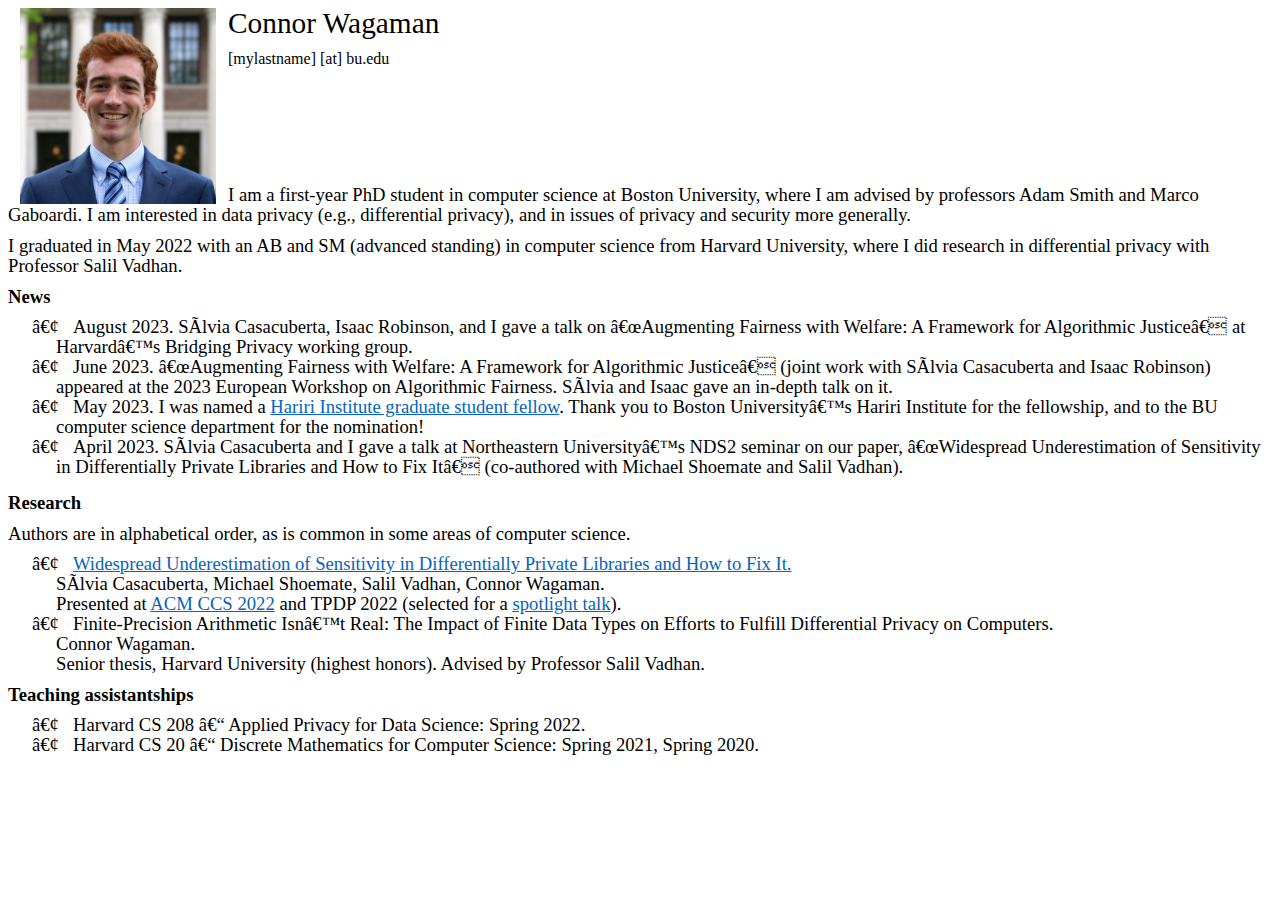
==== index.htm @ fad52f51 "bridging privacy talk" ====
<html xmlns:v="urn:schemas-microsoft-com:vml"
xmlns:o="urn:schemas-microsoft-com:office:office"
xmlns:w="urn:schemas-microsoft-com:office:word"
xmlns:m="http://schemas.microsoft.com/office/2004/12/omml"
xmlns="http://www.w3.org/TR/REC-html40">

<head>
<meta http-equiv=Content-Type content="text/html; charset=windows-1252">
<meta name=ProgId content=Word.Document>
<meta name=Generator content="Microsoft Word 15">
<meta name=Originator content="Microsoft Word 15">
<link rel=File-List href="index_files/filelist.xml">
<link rel=Edit-Time-Data href="index_files/editdata.mso">
<!--[if !mso]>
<style>
v\:* {behavior:url(#default#VML);}
o\:* {behavior:url(#default#VML);}
w\:* {behavior:url(#default#VML);}
.shape {behavior:url(#default#VML);}
</style>
<![endif]--><!--[if gte mso 9]><xml>
 <o:DocumentProperties>
  <o:Author>Wagaman, Connor</o:Author>
  <o:LastAuthor>Wagaman, Connor</o:LastAuthor>
  <o:Revision>2</o:Revision>
  <o:TotalTime>0</o:TotalTime>
  <o:Created>2022-07-22T05:52:00Z</o:Created>
  <o:LastSaved>2022-07-22T05:52:00Z</o:LastSaved>
  <o:Pages>1</o:Pages>
  <o:Words>148</o:Words>
  <o:Characters>849</o:Characters>
  <o:Lines>7</o:Lines>
  <o:Paragraphs>1</o:Paragraphs>
  <o:CharactersWithSpaces>996</o:CharactersWithSpaces>
  <o:Version>16.00</o:Version>
 </o:DocumentProperties>
 <o:OfficeDocumentSettings>
  <o:AllowPNG/>
 </o:OfficeDocumentSettings>
</xml><![endif]-->
<link rel=themeData href="index_files/themedata.thmx">
<link rel=colorSchemeMapping href="index_files/colorschememapping.xml">
<!--[if gte mso 9]><xml>
 <w:WordDocument>
  <w:SpellingState>Clean</w:SpellingState>
  <w:GrammarState>Clean</w:GrammarState>
  <w:TrackMoves>false</w:TrackMoves>
  <w:TrackFormatting/>
  <w:PunctuationKerning/>
  <w:ValidateAgainstSchemas/>
  <w:SaveIfXMLInvalid>false</w:SaveIfXMLInvalid>
  <w:IgnoreMixedContent>false</w:IgnoreMixedContent>
  <w:AlwaysShowPlaceholderText>false</w:AlwaysShowPlaceholderText>
  <w:DoNotPromoteQF/>
  <w:LidThemeOther>EN-US</w:LidThemeOther>
  <w:LidThemeAsian>X-NONE</w:LidThemeAsian>
  <w:LidThemeComplexScript>X-NONE</w:LidThemeComplexScript>
  <w:Compatibility>
   <w:BreakWrappedTables/>
   <w:SnapToGridInCell/>
   <w:WrapTextWithPunct/>
   <w:UseAsianBreakRules/>
   <w:DontGrowAutofit/>
   <w:SplitPgBreakAndParaMark/>
   <w:EnableOpenTypeKerning/>
   <w:DontFlipMirrorIndents/>
   <w:OverrideTableStyleHps/>
  </w:Compatibility>
  <m:mathPr>
   <m:mathFont m:val="Cambria Math"/>
   <m:brkBin m:val="before"/>
   <m:brkBinSub m:val="&#45;-"/>
   <m:smallFrac m:val="off"/>
   <m:dispDef/>
   <m:lMargin m:val="0"/>
   <m:rMargin m:val="0"/>
   <m:defJc m:val="centerGroup"/>
   <m:wrapIndent m:val="1440"/>
   <m:intLim m:val="subSup"/>
   <m:naryLim m:val="undOvr"/>
  </m:mathPr></w:WordDocument>
</xml><![endif]--><!--[if gte mso 9]><xml>
 <w:LatentStyles DefLockedState="false" DefUnhideWhenUsed="false"
  DefSemiHidden="false" DefQFormat="false" DefPriority="99"
  LatentStyleCount="376">
  <w:LsdException Locked="false" Priority="0" QFormat="true" Name="Normal"/>
  <w:LsdException Locked="false" Priority="9" QFormat="true" Name="heading 1"/>
  <w:LsdException Locked="false" Priority="9" SemiHidden="true"
   UnhideWhenUsed="true" QFormat="true" Name="heading 2"/>
  <w:LsdException Locked="false" Priority="9" SemiHidden="true"
   UnhideWhenUsed="true" QFormat="true" Name="heading 3"/>
  <w:LsdException Locked="false" Priority="9" SemiHidden="true"
   UnhideWhenUsed="true" QFormat="true" Name="heading 4"/>
  <w:LsdException Locked="false" Priority="9" SemiHidden="true"
   UnhideWhenUsed="true" QFormat="true" Name="heading 5"/>
  <w:LsdException Locked="false" Priority="9" SemiHidden="true"
   UnhideWhenUsed="true" QFormat="true" Name="heading 6"/>
  <w:LsdException Locked="false" Priority="9" SemiHidden="true"
   UnhideWhenUsed="true" QFormat="true" Name="heading 7"/>
  <w:LsdException Locked="false" Priority="9" SemiHidden="true"
   UnhideWhenUsed="true" QFormat="true" Name="heading 8"/>
  <w:LsdException Locked="false" Priority="9" SemiHidden="true"
   UnhideWhenUsed="true" QFormat="true" Name="heading 9"/>
  <w:LsdException Locked="false" SemiHidden="true" UnhideWhenUsed="true"
   Name="index 1"/>
  <w:LsdException Locked="false" SemiHidden="true" UnhideWhenUsed="true"
   Name="index 2"/>
  <w:LsdException Locked="false" SemiHidden="true" UnhideWhenUsed="true"
   Name="index 3"/>
  <w:LsdException Locked="false" SemiHidden="true" UnhideWhenUsed="true"
   Name="index 4"/>
  <w:LsdException Locked="false" SemiHidden="true" UnhideWhenUsed="true"
   Name="index 5"/>
  <w:LsdException Locked="false" SemiHidden="true" UnhideWhenUsed="true"
   Name="index 6"/>
  <w:LsdException Locked="false" SemiHidden="true" UnhideWhenUsed="true"
   Name="index 7"/>
  <w:LsdException Locked="false" SemiHidden="true" UnhideWhenUsed="true"
   Name="index 8"/>
  <w:LsdException Locked="false" SemiHidden="true" UnhideWhenUsed="true"
   Name="index 9"/>
  <w:LsdException Locked="false" Priority="39" SemiHidden="true"
   UnhideWhenUsed="true" Name="toc 1"/>
  <w:LsdException Locked="false" Priority="39" SemiHidden="true"
   UnhideWhenUsed="true" Name="toc 2"/>
  <w:LsdException Locked="false" Priority="39" SemiHidden="true"
   UnhideWhenUsed="true" Name="toc 3"/>
  <w:LsdException Locked="false" Priority="39" SemiHidden="true"
   UnhideWhenUsed="true" Name="toc 4"/>
  <w:LsdException Locked="false" Priority="39" SemiHidden="true"
   UnhideWhenUsed="true" Name="toc 5"/>
  <w:LsdException Locked="false" Priority="39" SemiHidden="true"
   UnhideWhenUsed="true" Name="toc 6"/>
  <w:LsdException Locked="false" Priority="39" SemiHidden="true"
   UnhideWhenUsed="true" Name="toc 7"/>
  <w:LsdException Locked="false" Priority="39" SemiHidden="true"
   UnhideWhenUsed="true" Name="toc 8"/>
  <w:LsdException Locked="false" Priority="39" SemiHidden="true"
   UnhideWhenUsed="true" Name="toc 9"/>
  <w:LsdException Locked="false" SemiHidden="true" UnhideWhenUsed="true"
   Name="Normal Indent"/>
  <w:LsdException Locked="false" SemiHidden="true" UnhideWhenUsed="true"
   Name="footnote text"/>
  <w:LsdException Locked="false" SemiHidden="true" UnhideWhenUsed="true"
   Name="annotation text"/>
  <w:LsdException Locked="false" SemiHidden="true" UnhideWhenUsed="true"
   Name="header"/>
  <w:LsdException Locked="false" SemiHidden="true" UnhideWhenUsed="true"
   Name="footer"/>
  <w:LsdException Locked="false" SemiHidden="true" UnhideWhenUsed="true"
   Name="index heading"/>
  <w:LsdException Locked="false" Priority="35" SemiHidden="true"
   UnhideWhenUsed="true" QFormat="true" Name="caption"/>
  <w:LsdException Locked="false" SemiHidden="true" UnhideWhenUsed="true"
   Name="table of figures"/>
  <w:LsdException Locked="false" SemiHidden="true" UnhideWhenUsed="true"
   Name="envelope address"/>
  <w:LsdException Locked="false" SemiHidden="true" UnhideWhenUsed="true"
   Name="envelope return"/>
  <w:LsdException Locked="false" SemiHidden="true" UnhideWhenUsed="true"
   Name="footnote reference"/>
  <w:LsdException Locked="false" SemiHidden="true" UnhideWhenUsed="true"
   Name="annotation reference"/>
  <w:LsdException Locked="false" SemiHidden="true" UnhideWhenUsed="true"
   Name="line number"/>
  <w:LsdException Locked="false" SemiHidden="true" UnhideWhenUsed="true"
   Name="page number"/>
  <w:LsdException Locked="false" SemiHidden="true" UnhideWhenUsed="true"
   Name="endnote reference"/>
  <w:LsdException Locked="false" SemiHidden="true" UnhideWhenUsed="true"
   Name="endnote text"/>
  <w:LsdException Locked="false" SemiHidden="true" UnhideWhenUsed="true"
   Name="table of authorities"/>
  <w:LsdException Locked="false" SemiHidden="true" UnhideWhenUsed="true"
   Name="macro"/>
  <w:LsdException Locked="false" SemiHidden="true" UnhideWhenUsed="true"
   Name="toa heading"/>
  <w:LsdException Locked="false" SemiHidden="true" UnhideWhenUsed="true"
   Name="List"/>
  <w:LsdException Locked="false" SemiHidden="true" UnhideWhenUsed="true"
   Name="List Bullet"/>
  <w:LsdException Locked="false" SemiHidden="true" UnhideWhenUsed="true"
   Name="List Number"/>
  <w:LsdException Locked="false" SemiHidden="true" UnhideWhenUsed="true"
   Name="List 2"/>
  <w:LsdException Locked="false" SemiHidden="true" UnhideWhenUsed="true"
   Name="List 3"/>
  <w:LsdException Locked="false" SemiHidden="true" UnhideWhenUsed="true"
   Name="List 4"/>
  <w:LsdException Locked="false" SemiHidden="true" UnhideWhenUsed="true"
   Name="List 5"/>
  <w:LsdException Locked="false" SemiHidden="true" UnhideWhenUsed="true"
   Name="List Bullet 2"/>
  <w:LsdException Locked="false" SemiHidden="true" UnhideWhenUsed="true"
   Name="List Bullet 3"/>
  <w:LsdException Locked="false" SemiHidden="true" UnhideWhenUsed="true"
   Name="List Bullet 4"/>
  <w:LsdException Locked="false" SemiHidden="true" UnhideWhenUsed="true"
   Name="List Bullet 5"/>
  <w:LsdException Locked="false" SemiHidden="true" UnhideWhenUsed="true"
   Name="List Number 2"/>
  <w:LsdException Locked="false" SemiHidden="true" UnhideWhenUsed="true"
   Name="List Number 3"/>
  <w:LsdException Locked="false" SemiHidden="true" UnhideWhenUsed="true"
   Name="List Number 4"/>
  <w:LsdException Locked="false" SemiHidden="true" UnhideWhenUsed="true"
   Name="List Number 5"/>
  <w:LsdException Locked="false" Priority="10" QFormat="true" Name="Title"/>
  <w:LsdException Locked="false" SemiHidden="true" UnhideWhenUsed="true"
   Name="Closing"/>
  <w:LsdException Locked="false" SemiHidden="true" UnhideWhenUsed="true"
   Name="Signature"/>
  <w:LsdException Locked="false" Priority="1" SemiHidden="true"
   UnhideWhenUsed="true" Name="Default Paragraph Font"/>
  <w:LsdException Locked="false" SemiHidden="true" UnhideWhenUsed="true"
   Name="Body Text"/>
  <w:LsdException Locked="false" SemiHidden="true" UnhideWhenUsed="true"
   Name="Body Text Indent"/>
  <w:LsdException Locked="false" SemiHidden="true" UnhideWhenUsed="true"
   Name="List Continue"/>
  <w:LsdException Locked="false" SemiHidden="true" UnhideWhenUsed="true"
   Name="List Continue 2"/>
  <w:LsdException Locked="false" SemiHidden="true" UnhideWhenUsed="true"
   Name="List Continue 3"/>
  <w:LsdException Locked="false" SemiHidden="true" UnhideWhenUsed="true"
   Name="List Continue 4"/>
  <w:LsdException Locked="false" SemiHidden="true" UnhideWhenUsed="true"
   Name="List Continue 5"/>
  <w:LsdException Locked="false" SemiHidden="true" UnhideWhenUsed="true"
   Name="Message Header"/>
  <w:LsdException Locked="false" Priority="11" QFormat="true" Name="Subtitle"/>
  <w:LsdException Locked="false" SemiHidden="true" UnhideWhenUsed="true"
   Name="Salutation"/>
  <w:LsdException Locked="false" SemiHidden="true" UnhideWhenUsed="true"
   Name="Date"/>
  <w:LsdException Locked="false" SemiHidden="true" UnhideWhenUsed="true"
   Name="Body Text First Indent"/>
  <w:LsdException Locked="false" SemiHidden="true" UnhideWhenUsed="true"
   Name="Body Text First Indent 2"/>
  <w:LsdException Locked="false" SemiHidden="true" UnhideWhenUsed="true"
   Name="Note Heading"/>
  <w:LsdException Locked="false" SemiHidden="true" UnhideWhenUsed="true"
   Name="Body Text 2"/>
  <w:LsdException Locked="false" SemiHidden="true" UnhideWhenUsed="true"
   Name="Body Text 3"/>
  <w:LsdException Locked="false" SemiHidden="true" UnhideWhenUsed="true"
   Name="Body Text Indent 2"/>
  <w:LsdException Locked="false" SemiHidden="true" UnhideWhenUsed="true"
   Name="Body Text Indent 3"/>
  <w:LsdException Locked="false" SemiHidden="true" UnhideWhenUsed="true"
   Name="Block Text"/>
  <w:LsdException Locked="false" SemiHidden="true" UnhideWhenUsed="true"
   Name="Hyperlink"/>
  <w:LsdException Locked="false" SemiHidden="true" UnhideWhenUsed="true"
   Name="FollowedHyperlink"/>
  <w:LsdException Locked="false" Priority="22" QFormat="true" Name="Strong"/>
  <w:LsdException Locked="false" Priority="20" QFormat="true" Name="Emphasis"/>
  <w:LsdException Locked="false" SemiHidden="true" UnhideWhenUsed="true"
   Name="Document Map"/>
  <w:LsdException Locked="false" SemiHidden="true" UnhideWhenUsed="true"
   Name="Plain Text"/>
  <w:LsdException Locked="false" SemiHidden="true" UnhideWhenUsed="true"
   Name="E-mail Signature"/>
  <w:LsdException Locked="false" SemiHidden="true" UnhideWhenUsed="true"
   Name="HTML Top of Form"/>
  <w:LsdException Locked="false" SemiHidden="true" UnhideWhenUsed="true"
   Name="HTML Bottom of Form"/>
  <w:LsdException Locked="false" SemiHidden="true" UnhideWhenUsed="true"
   Name="Normal (Web)"/>
  <w:LsdException Locked="false" SemiHidden="true" UnhideWhenUsed="true"
   Name="HTML Acronym"/>
  <w:LsdException Locked="false" SemiHidden="true" UnhideWhenUsed="true"
   Name="HTML Address"/>
  <w:LsdException Locked="false" SemiHidden="true" UnhideWhenUsed="true"
   Name="HTML Cite"/>
  <w:LsdException Locked="false" SemiHidden="true" UnhideWhenUsed="true"
   Name="HTML Code"/>
  <w:LsdException Locked="false" SemiHidden="true" UnhideWhenUsed="true"
   Name="HTML Definition"/>
  <w:LsdException Locked="false" SemiHidden="true" UnhideWhenUsed="true"
   Name="HTML Keyboard"/>
  <w:LsdException Locked="false" SemiHidden="true" UnhideWhenUsed="true"
   Name="HTML Preformatted"/>
  <w:LsdException Locked="false" SemiHidden="true" UnhideWhenUsed="true"
   Name="HTML Sample"/>
  <w:LsdException Locked="false" SemiHidden="true" UnhideWhenUsed="true"
   Name="HTML Typewriter"/>
  <w:LsdException Locked="false" SemiHidden="true" UnhideWhenUsed="true"
   Name="HTML Variable"/>
  <w:LsdException Locked="false" SemiHidden="true" UnhideWhenUsed="true"
   Name="Normal Table"/>
  <w:LsdException Locked="false" SemiHidden="true" UnhideWhenUsed="true"
   Name="annotation subject"/>
  <w:LsdException Locked="false" SemiHidden="true" UnhideWhenUsed="true"
   Name="No List"/>
  <w:LsdException Locked="false" SemiHidden="true" UnhideWhenUsed="true"
   Name="Outline List 1"/>
  <w:LsdException Locked="false" SemiHidden="true" UnhideWhenUsed="true"
   Name="Outline List 2"/>
  <w:LsdException Locked="false" SemiHidden="true" UnhideWhenUsed="true"
   Name="Outline List 3"/>
  <w:LsdException Locked="false" SemiHidden="true" UnhideWhenUsed="true"
   Name="Table Simple 1"/>
  <w:LsdException Locked="false" SemiHidden="true" UnhideWhenUsed="true"
   Name="Table Simple 2"/>
  <w:LsdException Locked="false" SemiHidden="true" UnhideWhenUsed="true"
   Name="Table Simple 3"/>
  <w:LsdException Locked="false" SemiHidden="true" UnhideWhenUsed="true"
   Name="Table Classic 1"/>
  <w:LsdException Locked="false" SemiHidden="true" UnhideWhenUsed="true"
   Name="Table Classic 2"/>
  <w:LsdException Locked="false" SemiHidden="true" UnhideWhenUsed="true"
   Name="Table Classic 3"/>
  <w:LsdException Locked="false" SemiHidden="true" UnhideWhenUsed="true"
   Name="Table Classic 4"/>
  <w:LsdException Locked="false" SemiHidden="true" UnhideWhenUsed="true"
   Name="Table Colorful 1"/>
  <w:LsdException Locked="false" SemiHidden="true" UnhideWhenUsed="true"
   Name="Table Colorful 2"/>
  <w:LsdException Locked="false" SemiHidden="true" UnhideWhenUsed="true"
   Name="Table Colorful 3"/>
  <w:LsdException Locked="false" SemiHidden="true" UnhideWhenUsed="true"
   Name="Table Columns 1"/>
  <w:LsdException Locked="false" SemiHidden="true" UnhideWhenUsed="true"
   Name="Table Columns 2"/>
  <w:LsdException Locked="false" SemiHidden="true" UnhideWhenUsed="true"
   Name="Table Columns 3"/>
  <w:LsdException Locked="false" SemiHidden="true" UnhideWhenUsed="true"
   Name="Table Columns 4"/>
  <w:LsdException Locked="false" SemiHidden="true" UnhideWhenUsed="true"
   Name="Table Columns 5"/>
  <w:LsdException Locked="false" SemiHidden="true" UnhideWhenUsed="true"
   Name="Table Grid 1"/>
  <w:LsdException Locked="false" SemiHidden="true" UnhideWhenUsed="true"
   Name="Table Grid 2"/>
  <w:LsdException Locked="false" SemiHidden="true" UnhideWhenUsed="true"
   Name="Table Grid 3"/>
  <w:LsdException Locked="false" SemiHidden="true" UnhideWhenUsed="true"
   Name="Table Grid 4"/>
  <w:LsdException Locked="false" SemiHidden="true" UnhideWhenUsed="true"
   Name="Table Grid 5"/>
  <w:LsdException Locked="false" SemiHidden="true" UnhideWhenUsed="true"
   Name="Table Grid 6"/>
  <w:LsdException Locked="false" SemiHidden="true" UnhideWhenUsed="true"
   Name="Table Grid 7"/>
  <w:LsdException Locked="false" SemiHidden="true" UnhideWhenUsed="true"
   Name="Table Grid 8"/>
  <w:LsdException Locked="false" SemiHidden="true" UnhideWhenUsed="true"
   Name="Table List 1"/>
  <w:LsdException Locked="false" SemiHidden="true" UnhideWhenUsed="true"
   Name="Table List 2"/>
  <w:LsdException Locked="false" SemiHidden="true" UnhideWhenUsed="true"
   Name="Table List 3"/>
  <w:LsdException Locked="false" SemiHidden="true" UnhideWhenUsed="true"
   Name="Table List 4"/>
  <w:LsdException Locked="false" SemiHidden="true" UnhideWhenUsed="true"
   Name="Table List 5"/>
  <w:LsdException Locked="false" SemiHidden="true" UnhideWhenUsed="true"
   Name="Table List 6"/>
  <w:LsdException Locked="false" SemiHidden="true" UnhideWhenUsed="true"
   Name="Table List 7"/>
  <w:LsdException Locked="false" SemiHidden="true" UnhideWhenUsed="true"
   Name="Table List 8"/>
  <w:LsdException Locked="false" SemiHidden="true" UnhideWhenUsed="true"
   Name="Table 3D effects 1"/>
  <w:LsdException Locked="false" SemiHidden="true" UnhideWhenUsed="true"
   Name="Table 3D effects 2"/>
  <w:LsdException Locked="false" SemiHidden="true" UnhideWhenUsed="true"
   Name="Table 3D effects 3"/>
  <w:LsdException Locked="false" SemiHidden="true" UnhideWhenUsed="true"
   Name="Table Contemporary"/>
  <w:LsdException Locked="false" SemiHidden="true" UnhideWhenUsed="true"
   Name="Table Elegant"/>
  <w:LsdException Locked="false" SemiHidden="true" UnhideWhenUsed="true"
   Name="Table Professional"/>
  <w:LsdException Locked="false" SemiHidden="true" UnhideWhenUsed="true"
   Name="Table Subtle 1"/>
  <w:LsdException Locked="false" SemiHidden="true" UnhideWhenUsed="true"
   Name="Table Subtle 2"/>
  <w:LsdException Locked="false" SemiHidden="true" UnhideWhenUsed="true"
   Name="Table Web 1"/>
  <w:LsdException Locked="false" SemiHidden="true" UnhideWhenUsed="true"
   Name="Table Web 2"/>
  <w:LsdException Locked="false" SemiHidden="true" UnhideWhenUsed="true"
   Name="Table Web 3"/>
  <w:LsdException Locked="false" SemiHidden="true" UnhideWhenUsed="true"
   Name="Balloon Text"/>
  <w:LsdException Locked="false" Priority="39" Name="Table Grid"/>
  <w:LsdException Locked="false" SemiHidden="true" UnhideWhenUsed="true"
   Name="Table Theme"/>
  <w:LsdException Locked="false" SemiHidden="true" Name="Placeholder Text"/>
  <w:LsdException Locked="false" Priority="1" QFormat="true" Name="No Spacing"/>
  <w:LsdException Locked="false" Priority="60" Name="Light Shading"/>
  <w:LsdException Locked="false" Priority="61" Name="Light List"/>
  <w:LsdException Locked="false" Priority="62" Name="Light Grid"/>
  <w:LsdException Locked="false" Priority="63" Name="Medium Shading 1"/>
  <w:LsdException Locked="false" Priority="64" Name="Medium Shading 2"/>
  <w:LsdException Locked="false" Priority="65" Name="Medium List 1"/>
  <w:LsdException Locked="false" Priority="66" Name="Medium List 2"/>
  <w:LsdException Locked="false" Priority="67" Name="Medium Grid 1"/>
  <w:LsdException Locked="false" Priority="68" Name="Medium Grid 2"/>
  <w:LsdException Locked="false" Priority="69" Name="Medium Grid 3"/>
  <w:LsdException Locked="false" Priority="70" Name="Dark List"/>
  <w:LsdException Locked="false" Priority="71" Name="Colorful Shading"/>
  <w:LsdException Locked="false" Priority="72" Name="Colorful List"/>
  <w:LsdException Locked="false" Priority="73" Name="Colorful Grid"/>
  <w:LsdException Locked="false" Priority="60" Name="Light Shading Accent 1"/>
  <w:LsdException Locked="false" Priority="61" Name="Light List Accent 1"/>
  <w:LsdException Locked="false" Priority="62" Name="Light Grid Accent 1"/>
  <w:LsdException Locked="false" Priority="63" Name="Medium Shading 1 Accent 1"/>
  <w:LsdException Locked="false" Priority="64" Name="Medium Shading 2 Accent 1"/>
  <w:LsdException Locked="false" Priority="65" Name="Medium List 1 Accent 1"/>
  <w:LsdException Locked="false" SemiHidden="true" Name="Revision"/>
  <w:LsdException Locked="false" Priority="34" QFormat="true"
   Name="List Paragraph"/>
  <w:LsdException Locked="false" Priority="29" QFormat="true" Name="Quote"/>
  <w:LsdException Locked="false" Priority="30" QFormat="true"
   Name="Intense Quote"/>
  <w:LsdException Locked="false" Priority="66" Name="Medium List 2 Accent 1"/>
  <w:LsdException Locked="false" Priority="67" Name="Medium Grid 1 Accent 1"/>
  <w:LsdException Locked="false" Priority="68" Name="Medium Grid 2 Accent 1"/>
  <w:LsdException Locked="false" Priority="69" Name="Medium Grid 3 Accent 1"/>
  <w:LsdException Locked="false" Priority="70" Name="Dark List Accent 1"/>
  <w:LsdException Locked="false" Priority="71" Name="Colorful Shading Accent 1"/>
  <w:LsdException Locked="false" Priority="72" Name="Colorful List Accent 1"/>
  <w:LsdException Locked="false" Priority="73" Name="Colorful Grid Accent 1"/>
  <w:LsdException Locked="false" Priority="60" Name="Light Shading Accent 2"/>
  <w:LsdException Locked="false" Priority="61" Name="Light List Accent 2"/>
  <w:LsdException Locked="false" Priority="62" Name="Light Grid Accent 2"/>
  <w:LsdException Locked="false" Priority="63" Name="Medium Shading 1 Accent 2"/>
  <w:LsdException Locked="false" Priority="64" Name="Medium Shading 2 Accent 2"/>
  <w:LsdException Locked="false" Priority="65" Name="Medium List 1 Accent 2"/>
  <w:LsdException Locked="false" Priority="66" Name="Medium List 2 Accent 2"/>
  <w:LsdException Locked="false" Priority="67" Name="Medium Grid 1 Accent 2"/>
  <w:LsdException Locked="false" Priority="68" Name="Medium Grid 2 Accent 2"/>
  <w:LsdException Locked="false" Priority="69" Name="Medium Grid 3 Accent 2"/>
  <w:LsdException Locked="false" Priority="70" Name="Dark List Accent 2"/>
  <w:LsdException Locked="false" Priority="71" Name="Colorful Shading Accent 2"/>
  <w:LsdException Locked="false" Priority="72" Name="Colorful List Accent 2"/>
  <w:LsdException Locked="false" Priority="73" Name="Colorful Grid Accent 2"/>
  <w:LsdException Locked="false" Priority="60" Name="Light Shading Accent 3"/>
  <w:LsdException Locked="false" Priority="61" Name="Light List Accent 3"/>
  <w:LsdException Locked="false" Priority="62" Name="Light Grid Accent 3"/>
  <w:LsdException Locked="false" Priority="63" Name="Medium Shading 1 Accent 3"/>
  <w:LsdException Locked="false" Priority="64" Name="Medium Shading 2 Accent 3"/>
  <w:LsdException Locked="false" Priority="65" Name="Medium List 1 Accent 3"/>
  <w:LsdException Locked="false" Priority="66" Name="Medium List 2 Accent 3"/>
  <w:LsdException Locked="false" Priority="67" Name="Medium Grid 1 Accent 3"/>
  <w:LsdException Locked="false" Priority="68" Name="Medium Grid 2 Accent 3"/>
  <w:LsdException Locked="false" Priority="69" Name="Medium Grid 3 Accent 3"/>
  <w:LsdException Locked="false" Priority="70" Name="Dark List Accent 3"/>
  <w:LsdException Locked="false" Priority="71" Name="Colorful Shading Accent 3"/>
  <w:LsdException Locked="false" Priority="72" Name="Colorful List Accent 3"/>
  <w:LsdException Locked="false" Priority="73" Name="Colorful Grid Accent 3"/>
  <w:LsdException Locked="false" Priority="60" Name="Light Shading Accent 4"/>
  <w:LsdException Locked="false" Priority="61" Name="Light List Accent 4"/>
  <w:LsdException Locked="false" Priority="62" Name="Light Grid Accent 4"/>
  <w:LsdException Locked="false" Priority="63" Name="Medium Shading 1 Accent 4"/>
  <w:LsdException Locked="false" Priority="64" Name="Medium Shading 2 Accent 4"/>
  <w:LsdException Locked="false" Priority="65" Name="Medium List 1 Accent 4"/>
  <w:LsdException Locked="false" Priority="66" Name="Medium List 2 Accent 4"/>
  <w:LsdException Locked="false" Priority="67" Name="Medium Grid 1 Accent 4"/>
  <w:LsdException Locked="false" Priority="68" Name="Medium Grid 2 Accent 4"/>
  <w:LsdException Locked="false" Priority="69" Name="Medium Grid 3 Accent 4"/>
  <w:LsdException Locked="false" Priority="70" Name="Dark List Accent 4"/>
  <w:LsdException Locked="false" Priority="71" Name="Colorful Shading Accent 4"/>
  <w:LsdException Locked="false" Priority="72" Name="Colorful List Accent 4"/>
  <w:LsdException Locked="false" Priority="73" Name="Colorful Grid Accent 4"/>
  <w:LsdException Locked="false" Priority="60" Name="Light Shading Accent 5"/>
  <w:LsdException Locked="false" Priority="61" Name="Light List Accent 5"/>
  <w:LsdException Locked="false" Priority="62" Name="Light Grid Accent 5"/>
  <w:LsdException Locked="false" Priority="63" Name="Medium Shading 1 Accent 5"/>
  <w:LsdException Locked="false" Priority="64" Name="Medium Shading 2 Accent 5"/>
  <w:LsdException Locked="false" Priority="65" Name="Medium List 1 Accent 5"/>
  <w:LsdException Locked="false" Priority="66" Name="Medium List 2 Accent 5"/>
  <w:LsdException Locked="false" Priority="67" Name="Medium Grid 1 Accent 5"/>
  <w:LsdException Locked="false" Priority="68" Name="Medium Grid 2 Accent 5"/>
  <w:LsdException Locked="false" Priority="69" Name="Medium Grid 3 Accent 5"/>
  <w:LsdException Locked="false" Priority="70" Name="Dark List Accent 5"/>
  <w:LsdException Locked="false" Priority="71" Name="Colorful Shading Accent 5"/>
  <w:LsdException Locked="false" Priority="72" Name="Colorful List Accent 5"/>
  <w:LsdException Locked="false" Priority="73" Name="Colorful Grid Accent 5"/>
  <w:LsdException Locked="false" Priority="60" Name="Light Shading Accent 6"/>
  <w:LsdException Locked="false" Priority="61" Name="Light List Accent 6"/>
  <w:LsdException Locked="false" Priority="62" Name="Light Grid Accent 6"/>
  <w:LsdException Locked="false" Priority="63" Name="Medium Shading 1 Accent 6"/>
  <w:LsdException Locked="false" Priority="64" Name="Medium Shading 2 Accent 6"/>
  <w:LsdException Locked="false" Priority="65" Name="Medium List 1 Accent 6"/>
  <w:LsdException Locked="false" Priority="66" Name="Medium List 2 Accent 6"/>
  <w:LsdException Locked="false" Priority="67" Name="Medium Grid 1 Accent 6"/>
  <w:LsdException Locked="false" Priority="68" Name="Medium Grid 2 Accent 6"/>
  <w:LsdException Locked="false" Priority="69" Name="Medium Grid 3 Accent 6"/>
  <w:LsdException Locked="false" Priority="70" Name="Dark List Accent 6"/>
  <w:LsdException Locked="false" Priority="71" Name="Colorful Shading Accent 6"/>
  <w:LsdException Locked="false" Priority="72" Name="Colorful List Accent 6"/>
  <w:LsdException Locked="false" Priority="73" Name="Colorful Grid Accent 6"/>
  <w:LsdException Locked="false" Priority="19" QFormat="true"
   Name="Subtle Emphasis"/>
  <w:LsdException Locked="false" Priority="21" QFormat="true"
   Name="Intense Emphasis"/>
  <w:LsdException Locked="false" Priority="31" QFormat="true"
   Name="Subtle Reference"/>
  <w:LsdException Locked="false" Priority="32" QFormat="true"
   Name="Intense Reference"/>
  <w:LsdException Locked="false" Priority="33" QFormat="true" Name="Book Title"/>
  <w:LsdException Locked="false" Priority="37" SemiHidden="true"
   UnhideWhenUsed="true" Name="Bibliography"/>
  <w:LsdException Locked="false" Priority="39" SemiHidden="true"
   UnhideWhenUsed="true" QFormat="true" Name="TOC Heading"/>
  <w:LsdException Locked="false" Priority="41" Name="Plain Table 1"/>
  <w:LsdException Locked="false" Priority="42" Name="Plain Table 2"/>
  <w:LsdException Locked="false" Priority="43" Name="Plain Table 3"/>
  <w:LsdException Locked="false" Priority="44" Name="Plain Table 4"/>
  <w:LsdException Locked="false" Priority="45" Name="Plain Table 5"/>
  <w:LsdException Locked="false" Priority="40" Name="Grid Table Light"/>
  <w:LsdException Locked="false" Priority="46" Name="Grid Table 1 Light"/>
  <w:LsdException Locked="false" Priority="47" Name="Grid Table 2"/>
  <w:LsdException Locked="false" Priority="48" Name="Grid Table 3"/>
  <w:LsdException Locked="false" Priority="49" Name="Grid Table 4"/>
  <w:LsdException Locked="false" Priority="50" Name="Grid Table 5 Dark"/>
  <w:LsdException Locked="false" Priority="51" Name="Grid Table 6 Colorful"/>
  <w:LsdException Locked="false" Priority="52" Name="Grid Table 7 Colorful"/>
  <w:LsdException Locked="false" Priority="46"
   Name="Grid Table 1 Light Accent 1"/>
  <w:LsdException Locked="false" Priority="47" Name="Grid Table 2 Accent 1"/>
  <w:LsdException Locked="false" Priority="48" Name="Grid Table 3 Accent 1"/>
  <w:LsdException Locked="false" Priority="49" Name="Grid Table 4 Accent 1"/>
  <w:LsdException Locked="false" Priority="50" Name="Grid Table 5 Dark Accent 1"/>
  <w:LsdException Locked="false" Priority="51"
   Name="Grid Table 6 Colorful Accent 1"/>
  <w:LsdException Locked="false" Priority="52"
   Name="Grid Table 7 Colorful Accent 1"/>
  <w:LsdException Locked="false" Priority="46"
   Name="Grid Table 1 Light Accent 2"/>
  <w:LsdException Locked="false" Priority="47" Name="Grid Table 2 Accent 2"/>
  <w:LsdException Locked="false" Priority="48" Name="Grid Table 3 Accent 2"/>
  <w:LsdException Locked="false" Priority="49" Name="Grid Table 4 Accent 2"/>
  <w:LsdException Locked="false" Priority="50" Name="Grid Table 5 Dark Accent 2"/>
  <w:LsdException Locked="false" Priority="51"
   Name="Grid Table 6 Colorful Accent 2"/>
  <w:LsdException Locked="false" Priority="52"
   Name="Grid Table 7 Colorful Accent 2"/>
  <w:LsdException Locked="false" Priority="46"
   Name="Grid Table 1 Light Accent 3"/>
  <w:LsdException Locked="false" Priority="47" Name="Grid Table 2 Accent 3"/>
  <w:LsdException Locked="false" Priority="48" Name="Grid Table 3 Accent 3"/>
  <w:LsdException Locked="false" Priority="49" Name="Grid Table 4 Accent 3"/>
  <w:LsdException Locked="false" Priority="50" Name="Grid Table 5 Dark Accent 3"/>
  <w:LsdException Locked="false" Priority="51"
   Name="Grid Table 6 Colorful Accent 3"/>
  <w:LsdException Locked="false" Priority="52"
   Name="Grid Table 7 Colorful Accent 3"/>
  <w:LsdException Locked="false" Priority="46"
   Name="Grid Table 1 Light Accent 4"/>
  <w:LsdException Locked="false" Priority="47" Name="Grid Table 2 Accent 4"/>
  <w:LsdException Locked="false" Priority="48" Name="Grid Table 3 Accent 4"/>
  <w:LsdException Locked="false" Priority="49" Name="Grid Table 4 Accent 4"/>
  <w:LsdException Locked="false" Priority="50" Name="Grid Table 5 Dark Accent 4"/>
  <w:LsdException Locked="false" Priority="51"
   Name="Grid Table 6 Colorful Accent 4"/>
  <w:LsdException Locked="false" Priority="52"
   Name="Grid Table 7 Colorful Accent 4"/>
  <w:LsdException Locked="false" Priority="46"
   Name="Grid Table 1 Light Accent 5"/>
  <w:LsdException Locked="false" Priority="47" Name="Grid Table 2 Accent 5"/>
  <w:LsdException Locked="false" Priority="48" Name="Grid Table 3 Accent 5"/>
  <w:LsdException Locked="false" Priority="49" Name="Grid Table 4 Accent 5"/>
  <w:LsdException Locked="false" Priority="50" Name="Grid Table 5 Dark Accent 5"/>
  <w:LsdException Locked="false" Priority="51"
   Name="Grid Table 6 Colorful Accent 5"/>
  <w:LsdException Locked="false" Priority="52"
   Name="Grid Table 7 Colorful Accent 5"/>
  <w:LsdException Locked="false" Priority="46"
   Name="Grid Table 1 Light Accent 6"/>
  <w:LsdException Locked="false" Priority="47" Name="Grid Table 2 Accent 6"/>
  <w:LsdException Locked="false" Priority="48" Name="Grid Table 3 Accent 6"/>
  <w:LsdException Locked="false" Priority="49" Name="Grid Table 4 Accent 6"/>
  <w:LsdException Locked="false" Priority="50" Name="Grid Table 5 Dark Accent 6"/>
  <w:LsdException Locked="false" Priority="51"
   Name="Grid Table 6 Colorful Accent 6"/>
  <w:LsdException Locked="false" Priority="52"
   Name="Grid Table 7 Colorful Accent 6"/>
  <w:LsdException Locked="false" Priority="46" Name="List Table 1 Light"/>
  <w:LsdException Locked="false" Priority="47" Name="List Table 2"/>
  <w:LsdException Locked="false" Priority="48" Name="List Table 3"/>
  <w:LsdException Locked="false" Priority="49" Name="List Table 4"/>
  <w:LsdException Locked="false" Priority="50" Name="List Table 5 Dark"/>
  <w:LsdException Locked="false" Priority="51" Name="List Table 6 Colorful"/>
  <w:LsdException Locked="false" Priority="52" Name="List Table 7 Colorful"/>
  <w:LsdException Locked="false" Priority="46"
   Name="List Table 1 Light Accent 1"/>
  <w:LsdException Locked="false" Priority="47" Name="List Table 2 Accent 1"/>
  <w:LsdException Locked="false" Priority="48" Name="List Table 3 Accent 1"/>
  <w:LsdException Locked="false" Priority="49" Name="List Table 4 Accent 1"/>
  <w:LsdException Locked="false" Priority="50" Name="List Table 5 Dark Accent 1"/>
  <w:LsdException Locked="false" Priority="51"
   Name="List Table 6 Colorful Accent 1"/>
  <w:LsdException Locked="false" Priority="52"
   Name="List Table 7 Colorful Accent 1"/>
  <w:LsdException Locked="false" Priority="46"
   Name="List Table 1 Light Accent 2"/>
  <w:LsdException Locked="false" Priority="47" Name="List Table 2 Accent 2"/>
  <w:LsdException Locked="false" Priority="48" Name="List Table 3 Accent 2"/>
  <w:LsdException Locked="false" Priority="49" Name="List Table 4 Accent 2"/>
  <w:LsdException Locked="false" Priority="50" Name="List Table 5 Dark Accent 2"/>
  <w:LsdException Locked="false" Priority="51"
   Name="List Table 6 Colorful Accent 2"/>
  <w:LsdException Locked="false" Priority="52"
   Name="List Table 7 Colorful Accent 2"/>
  <w:LsdException Locked="false" Priority="46"
   Name="List Table 1 Light Accent 3"/>
  <w:LsdException Locked="false" Priority="47" Name="List Table 2 Accent 3"/>
  <w:LsdException Locked="false" Priority="48" Name="List Table 3 Accent 3"/>
  <w:LsdException Locked="false" Priority="49" Name="List Table 4 Accent 3"/>
  <w:LsdException Locked="false" Priority="50" Name="List Table 5 Dark Accent 3"/>
  <w:LsdException Locked="false" Priority="51"
   Name="List Table 6 Colorful Accent 3"/>
  <w:LsdException Locked="false" Priority="52"
   Name="List Table 7 Colorful Accent 3"/>
  <w:LsdException Locked="false" Priority="46"
   Name="List Table 1 Light Accent 4"/>
  <w:LsdException Locked="false" Priority="47" Name="List Table 2 Accent 4"/>
  <w:LsdException Locked="false" Priority="48" Name="List Table 3 Accent 4"/>
  <w:LsdException Locked="false" Priority="49" Name="List Table 4 Accent 4"/>
  <w:LsdException Locked="false" Priority="50" Name="List Table 5 Dark Accent 4"/>
  <w:LsdException Locked="false" Priority="51"
   Name="List Table 6 Colorful Accent 4"/>
  <w:LsdException Locked="false" Priority="52"
   Name="List Table 7 Colorful Accent 4"/>
  <w:LsdException Locked="false" Priority="46"
   Name="List Table 1 Light Accent 5"/>
  <w:LsdException Locked="false" Priority="47" Name="List Table 2 Accent 5"/>
  <w:LsdException Locked="false" Priority="48" Name="List Table 3 Accent 5"/>
  <w:LsdException Locked="false" Priority="49" Name="List Table 4 Accent 5"/>
  <w:LsdException Locked="false" Priority="50" Name="List Table 5 Dark Accent 5"/>
  <w:LsdException Locked="false" Priority="51"
   Name="List Table 6 Colorful Accent 5"/>
  <w:LsdException Locked="false" Priority="52"
   Name="List Table 7 Colorful Accent 5"/>
  <w:LsdException Locked="false" Priority="46"
   Name="List Table 1 Light Accent 6"/>
  <w:LsdException Locked="false" Priority="47" Name="List Table 2 Accent 6"/>
  <w:LsdException Locked="false" Priority="48" Name="List Table 3 Accent 6"/>
  <w:LsdException Locked="false" Priority="49" Name="List Table 4 Accent 6"/>
  <w:LsdException Locked="false" Priority="50" Name="List Table 5 Dark Accent 6"/>
  <w:LsdException Locked="false" Priority="51"
   Name="List Table 6 Colorful Accent 6"/>
  <w:LsdException Locked="false" Priority="52"
   Name="List Table 7 Colorful Accent 6"/>
  <w:LsdException Locked="false" SemiHidden="true" UnhideWhenUsed="true"
   Name="Mention"/>
  <w:LsdException Locked="false" SemiHidden="true" UnhideWhenUsed="true"
   Name="Smart Hyperlink"/>
  <w:LsdException Locked="false" SemiHidden="true" UnhideWhenUsed="true"
   Name="Hashtag"/>
  <w:LsdException Locked="false" SemiHidden="true" UnhideWhenUsed="true"
   Name="Unresolved Mention"/>
  <w:LsdException Locked="false" SemiHidden="true" UnhideWhenUsed="true"
   Name="Smart Link"/>
 </w:LatentStyles>
</xml><![endif]-->
<style>
<!--
 /* Font Definitions */
 @font-face
	{font-family:Wingdings;
	panose-1:5 0 0 0 0 0 0 0 0 0;
	mso-font-charset:2;
	mso-generic-font-family:auto;
	mso-font-pitch:variable;
	mso-font-signature:0 268435456 0 0 -2147483648 0;}
@font-face
	{font-family:"Cambria Math";
	panose-1:2 4 5 3 5 4 6 3 2 4;
	mso-font-charset:0;
	mso-generic-font-family:roman;
	mso-font-pitch:variable;
	mso-font-signature:-536869121 1107305727 33554432 0 415 0;}
@font-face
	{font-family:Calibri;
	panose-1:2 15 5 2 2 2 4 3 2 4;
	mso-font-charset:0;
	mso-generic-font-family:swiss;
	mso-font-pitch:variable;
	mso-font-signature:-469750017 -1073732485 9 0 511 0;}
 /* Style Definitions */
 p.MsoNormal, li.MsoNormal, div.MsoNormal
	{mso-style-unhide:no;
	mso-style-qformat:yes;
	mso-style-parent:"";
	margin-top:0in;
	margin-right:0in;
	margin-bottom:8.0pt;
	margin-left:0in;
	line-height:107%;
	mso-pagination:widow-orphan;
	font-size:11.0pt;
	font-family:"Calibri",sans-serif;
	mso-ascii-font-family:Calibri;
	mso-ascii-theme-font:minor-latin;
	mso-fareast-font-family:Calibri;
	mso-fareast-theme-font:minor-latin;
	mso-hansi-font-family:Calibri;
	mso-hansi-theme-font:minor-latin;
	mso-bidi-font-family:"Times New Roman";
	mso-bidi-theme-font:minor-bidi;}
a:link, span.MsoHyperlink
	{mso-style-priority:99;
	color:#0563C1;
	mso-themecolor:hyperlink;
	text-decoration:underline;
	text-underline:single;}
a:visited, span.MsoHyperlinkFollowed
	{mso-style-noshow:yes;
	mso-style-priority:99;
	color:#954F72;
	mso-themecolor:followedhyperlink;
	text-decoration:underline;
	text-underline:single;}
p.MsoListParagraph, li.MsoListParagraph, div.MsoListParagraph
	{mso-style-priority:34;
	mso-style-unhide:no;
	mso-style-qformat:yes;
	margin-top:0in;
	margin-right:0in;
	margin-bottom:8.0pt;
	margin-left:.5in;
	mso-add-space:auto;
	line-height:107%;
	mso-pagination:widow-orphan;
	font-size:11.0pt;
	font-family:"Calibri",sans-serif;
	mso-ascii-font-family:Calibri;
	mso-ascii-theme-font:minor-latin;
	mso-fareast-font-family:Calibri;
	mso-fareast-theme-font:minor-latin;
	mso-hansi-font-family:Calibri;
	mso-hansi-theme-font:minor-latin;
	mso-bidi-font-family:"Times New Roman";
	mso-bidi-theme-font:minor-bidi;}
p.MsoListParagraphCxSpFirst, li.MsoListParagraphCxSpFirst, div.MsoListParagraphCxSpFirst
	{mso-style-priority:34;
	mso-style-unhide:no;
	mso-style-qformat:yes;
	mso-style-type:export-only;
	margin-top:0in;
	margin-right:0in;
	margin-bottom:0in;
	margin-left:.5in;
	mso-add-space:auto;
	line-height:107%;
	mso-pagination:widow-orphan;
	font-size:11.0pt;
	font-family:"Calibri",sans-serif;
	mso-ascii-font-family:Calibri;
	mso-ascii-theme-font:minor-latin;
	mso-fareast-font-family:Calibri;
	mso-fareast-theme-font:minor-latin;
	mso-hansi-font-family:Calibri;
	mso-hansi-theme-font:minor-latin;
	mso-bidi-font-family:"Times New Roman";
	mso-bidi-theme-font:minor-bidi;}
p.MsoListParagraphCxSpMiddle, li.MsoListParagraphCxSpMiddle, div.MsoListParagraphCxSpMiddle
	{mso-style-priority:34;
	mso-style-unhide:no;
	mso-style-qformat:yes;
	mso-style-type:export-only;
	margin-top:0in;
	margin-right:0in;
	margin-bottom:0in;
	margin-left:.5in;
	mso-add-space:auto;
	line-height:107%;
	mso-pagination:widow-orphan;
	font-size:11.0pt;
	font-family:"Calibri",sans-serif;
	mso-ascii-font-family:Calibri;
	mso-ascii-theme-font:minor-latin;
	mso-fareast-font-family:Calibri;
	mso-fareast-theme-font:minor-latin;
	mso-hansi-font-family:Calibri;
	mso-hansi-theme-font:minor-latin;
	mso-bidi-font-family:"Times New Roman";
	mso-bidi-theme-font:minor-bidi;}
p.MsoListParagraphCxSpLast, li.MsoListParagraphCxSpLast, div.MsoListParagraphCxSpLast
	{mso-style-priority:34;
	mso-style-unhide:no;
	mso-style-qformat:yes;
	mso-style-type:export-only;
	margin-top:0in;
	margin-right:0in;
	margin-bottom:8.0pt;
	margin-left:.5in;
	mso-add-space:auto;
	line-height:107%;
	mso-pagination:widow-orphan;
	font-size:11.0pt;
	font-family:"Calibri",sans-serif;
	mso-ascii-font-family:Calibri;
	mso-ascii-theme-font:minor-latin;
	mso-fareast-font-family:Calibri;
	mso-fareast-theme-font:minor-latin;
	mso-hansi-font-family:Calibri;
	mso-hansi-theme-font:minor-latin;
	mso-bidi-font-family:"Times New Roman";
	mso-bidi-theme-font:minor-bidi;}
span.SpellE
	{mso-style-name:"";
	mso-spl-e:yes;}
span.GramE
	{mso-style-name:"";
	mso-gram-e:yes;}
.MsoChpDefault
	{mso-style-type:export-only;
	mso-default-props:yes;
	font-family:"Calibri",sans-serif;
	mso-ascii-font-family:Calibri;
	mso-ascii-theme-font:minor-latin;
	mso-fareast-font-family:Calibri;
	mso-fareast-theme-font:minor-latin;
	mso-hansi-font-family:Calibri;
	mso-hansi-theme-font:minor-latin;
	mso-bidi-font-family:"Times New Roman";
	mso-bidi-theme-font:minor-bidi;}
.MsoPapDefault
	{mso-style-type:export-only;
	margin-bottom:8.0pt;
	line-height:107%;}
@page WordSection1
	{size:8.5in 11.0in;
	margin:1.0in 1.0in 1.0in 1.0in;
	mso-header-margin:.5in;
	mso-footer-margin:.5in;
	mso-paper-source:0;}
div.WordSection1
	{page:WordSection1;}
 /* List Definitions */
 @list l0
	{mso-list-id:948194390;
	mso-list-type:hybrid;
	mso-list-template-ids:1899949878 67698689 67698691 67698693 67698689 67698691 67698693 67698689 67698691 67698693;}
@list l0:level1
	{mso-level-number-format:bullet;
	mso-level-text:\F0B7;
	mso-level-tab-stop:none;
	mso-level-number-position:left;
	text-indent:-.25in;
	font-family:Symbol;}
@list l0:level2
	{mso-level-number-format:bullet;
	mso-level-text:o;
	mso-level-tab-stop:none;
	mso-level-number-position:left;
	text-indent:-.25in;
	font-family:"Courier New";}
@list l0:level3
	{mso-level-number-format:bullet;
	mso-level-text:\F0A7;
	mso-level-tab-stop:none;
	mso-level-number-position:left;
	text-indent:-.25in;
	font-family:Wingdings;}
@list l0:level4
	{mso-level-number-format:bullet;
	mso-level-text:\F0B7;
	mso-level-tab-stop:none;
	mso-level-number-position:left;
	text-indent:-.25in;
	font-family:Symbol;}
@list l0:level5
	{mso-level-number-format:bullet;
	mso-level-text:o;
	mso-level-tab-stop:none;
	mso-level-number-position:left;
	text-indent:-.25in;
	font-family:"Courier New";}
@list l0:level6
	{mso-level-number-format:bullet;
	mso-level-text:\F0A7;
	mso-level-tab-stop:none;
	mso-level-number-position:left;
	text-indent:-.25in;
	font-family:Wingdings;}
@list l0:level7
	{mso-level-number-format:bullet;
	mso-level-text:\F0B7;
	mso-level-tab-stop:none;
	mso-level-number-position:left;
	text-indent:-.25in;
	font-family:Symbol;}
@list l0:level8
	{mso-level-number-format:bullet;
	mso-level-text:o;
	mso-level-tab-stop:none;
	mso-level-number-position:left;
	text-indent:-.25in;
	font-family:"Courier New";}
@list l0:level9
	{mso-level-number-format:bullet;
	mso-level-text:\F0A7;
	mso-level-tab-stop:none;
	mso-level-number-position:left;
	text-indent:-.25in;
	font-family:Wingdings;}
ol
	{margin-bottom:0in;}
ul
	{margin-bottom:0in;}
-->
</style>
<!--[if gte mso 10]>
<style>
 /* Style Definitions */
 table.MsoNormalTable
	{mso-style-name:"Table Normal";
	mso-tstyle-rowband-size:0;
	mso-tstyle-colband-size:0;
	mso-style-noshow:yes;
	mso-style-priority:99;
	mso-style-parent:"";
	mso-padding-alt:0in 5.4pt 0in 5.4pt;
	mso-para-margin-top:0in;
	mso-para-margin-right:0in;
	mso-para-margin-bottom:8.0pt;
	mso-para-margin-left:0in;
	line-height:107%;
	mso-pagination:widow-orphan;
	font-size:11.0pt;
	font-family:"Calibri",sans-serif;
	mso-ascii-font-family:Calibri;
	mso-ascii-theme-font:minor-latin;
	mso-hansi-font-family:Calibri;
	mso-hansi-theme-font:minor-latin;
	mso-bidi-font-family:"Times New Roman";
	mso-bidi-theme-font:minor-bidi;}
</style>
<![endif]--><!--[if gte mso 9]><xml>
 <o:shapedefaults v:ext="edit" spidmax="1027"/>
</xml><![endif]--><!--[if gte mso 9]><xml>
 <o:shapelayout v:ext="edit">
  <o:idmap v:ext="edit" data="1"/>
 </o:shapelayout></xml><![endif]-->
</head>

<body lang=EN-US link="#0563C1" vlink="#954F72" style='tab-interval:.5in;
word-wrap:break-word'>

<div class=WordSection1>

<p class=MsoNormal><!--[if gte vml 1]><v:shapetype id="_x0000_t75" coordsize="21600,21600"
 o:spt="75" o:preferrelative="t" path="m@4@5l@4@11@9@11@9@5xe" filled="f"
 stroked="f">
 <v:stroke joinstyle="miter"/>
 <v:formulas>
  <v:f eqn="if lineDrawn pixelLineWidth 0"/>
  <v:f eqn="sum @0 1 0"/>
  <v:f eqn="sum 0 0 @1"/>
  <v:f eqn="prod @2 1 2"/>
  <v:f eqn="prod @3 21600 pixelWidth"/>
  <v:f eqn="prod @3 21600 pixelHeight"/>
  <v:f eqn="sum @0 0 1"/>
  <v:f eqn="prod @6 1 2"/>
  <v:f eqn="prod @7 21600 pixelWidth"/>
  <v:f eqn="sum @8 21600 0"/>
  <v:f eqn="prod @7 21600 pixelHeight"/>
  <v:f eqn="sum @10 21600 0"/>
 </v:formulas>
 <v:path o:extrusionok="f" gradientshapeok="t" o:connecttype="rect"/>
 <o:lock v:ext="edit" aspectratio="t"/>
</v:shapetype><v:shape id="Picture_x0020_1" o:spid="_x0000_s1026" type="#_x0000_t75"
 alt="A person smiling for the camera&#10;&#10;Description automatically generated with medium confidence"
 style='position:absolute;margin-left:-31.5pt;margin-top:-11.5pt;width:147pt;
 height:146.85pt;z-index:251659264;visibility:visible;mso-wrap-style:square;
 mso-width-percent:0;mso-height-percent:0;mso-wrap-distance-left:9pt;
 mso-wrap-distance-top:0;mso-wrap-distance-right:9pt;
 mso-wrap-distance-bottom:0;mso-position-horizontal:absolute;
 mso-position-horizontal-relative:text;mso-position-vertical:absolute;
 mso-position-vertical-relative:text;mso-width-percent:0;mso-height-percent:0;
 mso-width-relative:margin;mso-height-relative:margin'>
 <v:imagedata src="index_files/image001.jpg" o:title="A person smiling for the camera&#10;&#10;Description automatically generated with medium confidence"/>
 <w:wrap type="square"/>
</v:shape><![endif]--><![if !vml]><img width=196 height=196
src="index_files/image001.jpg" align=left hspace=12
alt="A person smiling for the camera&#10;&#10;Description automatically generated with medium confidence"
v:shapes="Picture_x0020_1"><![endif]><span style='font-size:22.0pt;line-height:
107%;font-family:"Times New Roman",serif'>Connor Wagaman</span><span
style='font-family:"Times New Roman",serif'><o:p></o:p></span></p>

<p class=MsoNormal><span style='font-size:12.0pt;line-height:107%;font-family:
"Times New Roman",serif'>[<span class=SpellE>mylastname</span>] [at] bu.edu<o:p></o:p></span></p>

<p class=MsoNormal><span style='font-family:"Times New Roman",serif'><o:p>&nbsp;</o:p></span></p>

<p class=MsoNormal><span style='font-size:14.0pt;line-height:107%;font-family:
"Times New Roman",serif'><o:p>&nbsp;</o:p></span></p>

<p class=MsoNormal><span style='font-size:14.0pt;line-height:107%;font-family:
"Times New Roman",serif'><o:p>&nbsp;</o:p></span></p>

<span style='font-size:14.0pt;line-height:107%;font-family:"Times New Roman",serif;
mso-fareast-font-family:Calibri;mso-fareast-theme-font:minor-latin;mso-ansi-language:
EN-US;mso-fareast-language:EN-US;mso-bidi-language:AR-SA'><br clear=all
style='page-break-before:always'>
</span>

<p class=MsoNormal><span style='font-size:14.0pt;line-height:107%;font-family:
"Times New Roman",serif'>I am a first-year PhD student in computer science at
Boston University, where I am advised by professors Adam Smith and Marco Gaboardi.
I am interested in data privacy (e.g., differential privacy), and in issues of privacy and security more generally.<o:p></o:p></span></p>

<p class=MsoNormal><span style='font-size:14.0pt;line-height:107%;font-family:
"Times New Roman",serif'>I graduated in May 2022 with an AB and SM (advanced
standing) in computer science from Harvard University, where I did research in
differential privacy with Professor Salil <span class=SpellE>Vadhan</span>.<o:p></o:p></span></p>

<p class=MsoNormal><b><span style='font-size:14.0pt;line-height:107%;
font-family:"Times New Roman",serif'>News<o:p></o:p></span></b></p>

<p class=MsoListParagraphCxSpMiddle style='text-indent:-.25in;mso-list:l0 level1 lfo1'><![if !supportLists]><span
style='font-size:14.0pt;line-height:107%;font-family:Symbol;mso-fareast-font-family:
Symbol;mso-bidi-font-family:Symbol'><span style='mso-list:Ignore'>•<span
style='font:7.0pt "Times New Roman"'>&nbsp;&nbsp;&nbsp;&nbsp;&nbsp; </span></span></span><![endif]><span
style='font-size:14.0pt;line-height:107%;font-family:"Times New Roman",serif'>August 2023. Sílvia Casacuberta, Isaac Robinson, and I gave a talk on “Augmenting Fairness with Welfare: A Framework for Algorithmic Justice” at Harvard’s Bridging Privacy working group.<o:p></o:p></span></p>

<p class=MsoListParagraphCxSpMiddle style='text-indent:-.25in;mso-list:l0 level1 lfo1'><![if !supportLists]><span
style='font-size:14.0pt;line-height:107%;font-family:Symbol;mso-fareast-font-family:
Symbol;mso-bidi-font-family:Symbol'><span style='mso-list:Ignore'>•<span
style='font:7.0pt "Times New Roman"'>&nbsp;&nbsp;&nbsp;&nbsp;&nbsp; </span></span></span><![endif]><span
style='font-size:14.0pt;line-height:107%;font-family:"Times New Roman",serif'>June 2023. “Augmenting Fairness with Welfare: A Framework for Algorithmic Justice” (joint work with Sílvia Casacuberta and Isaac Robinson) appeared at the 2023 European Workshop on Algorithmic Fairness. Sílvia and Isaac gave an in-depth talk on it.<o:p></o:p></span></p>

<p class=MsoListParagraphCxSpMiddle style='text-indent:-.25in;mso-list:l0 level1 lfo1'><![if !supportLists]><span
style='font-size:14.0pt;line-height:107%;font-family:Symbol;mso-fareast-font-family:
Symbol;mso-bidi-font-family:Symbol'><span style='mso-list:Ignore'>•<span
style='font:7.0pt "Times New Roman"'>&nbsp;&nbsp;&nbsp;&nbsp;&nbsp; </span></span></span><![endif]><span
style='font-size:14.0pt;line-height:107%;font-family:"Times New Roman",serif'>May 2023. I was named a <a href="https://www.bu.edu/hic/how-to-get-involved/resources-for-students/gsf-program/">Hariri Institute graduate student fellow</a>. Thank you to Boston University’s Hariri Institute for the fellowship, and to the BU computer science department for the nomination!<o:p></o:p></span></p>

<p class=MsoListParagraphCxSpMiddle style='text-indent:-.25in;mso-list:l0 level1 lfo1'><![if !supportLists]><span
style='font-size:14.0pt;line-height:107%;font-family:Symbol;mso-fareast-font-family:
Symbol;mso-bidi-font-family:Symbol'><span style='mso-list:Ignore'>•<span
style='font:7.0pt "Times New Roman"'>&nbsp;&nbsp;&nbsp;&nbsp;&nbsp; </span></span></span><![endif]><span
style='font-size:14.0pt;line-height:107%;font-family:"Times New Roman",serif'>April 2023. Sílvia Casacuberta and I gave a talk at Northeastern University’s NDS2 seminar on our paper, “Widespread Underestimation of Sensitivity in Differentially
Private Libraries and How to Fix It” (co-authored with Michael Shoemate and Salil Vadhan).<o:p></o:p></span></p>

<p></p>

<p class=MsoNormal><b><span style='font-size:14.0pt;line-height:107%;
font-family:"Times New Roman",serif'>Research<o:p></o:p></span></b></p>

<p class=MsoNormal><span style='font-size:14.0pt;line-height:107%;font-family:
"Times New Roman",serif'>Authors are in alphabetical order, as is common in some areas of computer science.<o:p></o:p></span></p>

<p class=MsoListParagraphCxSpFirst style='text-indent:-.25in;mso-list:l0 level1 lfo1'><![if !supportLists]><span
style='font-size:14.0pt;line-height:107%;font-family:Symbol;mso-fareast-font-family:
Symbol;mso-bidi-font-family:Symbol'><span style='mso-list:Ignore'>•<span
style='font:7.0pt "Times New Roman"'>&nbsp;&nbsp;&nbsp;&nbsp;&nbsp; </span></span></span><![endif]><span
style='font-family:"Times New Roman",serif'><a
href="https://doi.org/10.48550/arXiv.2207.10635"><span style='font-size:14.0pt;
line-height:107%'>Widespread Underestimation of Sensitivity in Differentially
Private Libraries and How to Fix It. </span></a></span><span style='font-size:
14.0pt;line-height:107%;font-family:"Times New Roman",serif'><o:p></o:p></span></p>

<p class=MsoListParagraphCxSpMiddle><span class=SpellE><span style='font-size:
14.0pt;line-height:107%;font-family:"Times New Roman",serif'>Sílvia</span></span><span
style='font-size:14.0pt;line-height:107%;font-family:"Times New Roman",serif'> <span
class=SpellE>Casacuberta</span>, Michael <span class=SpellE>Shoemate</span>,
Salil <span class=SpellE>Vadhan</span>, Connor Wagaman.<o:p></o:p></span></p>

<p class=MsoListParagraphCxSpMiddle><span style='font-size:14.0pt;line-height:
107%;font-family:"Times New Roman",serif'>Presented at <a href="https://doi.org/10.1145/3548606.3560708">ACM CCS 2022</a> and TPDP 2022 (selected for
a <a href="https://slideslive.com/38988151/widespread-underestimation-of-sensitivities-in-differentially-private-libraries">spotlight talk</a>).<o:p></o:p></span></p>

<p class=MsoListParagraphCxSpMiddle style='text-indent:-.25in;mso-list:l0 level1 lfo1'><![if !supportLists]><span
style='font-size:14.0pt;line-height:107%;font-family:Symbol;mso-fareast-font-family:
Symbol;mso-bidi-font-family:Symbol'><span style='mso-list:Ignore'>•<span
style='font:7.0pt "Times New Roman"'>&nbsp;&nbsp;&nbsp;&nbsp;&nbsp; </span></span></span><![endif]><span
style='font-size:14.0pt;line-height:107%;font-family:"Times New Roman",serif'>Finite-Precision
Arithmetic <span class=GramE>Isn’t</span> Real: The Impact of Finite Data Types
on Efforts to Fulfill Differential Privacy on Computers.<o:p></o:p></span></p>

<p class=MsoListParagraphCxSpMiddle><span style='font-size:14.0pt;line-height:
107%;font-family:"Times New Roman",serif'>Connor Wagaman.<o:p></o:p></span></p>

<p class=MsoListParagraphCxSpLast><span style='font-size:14.0pt;line-height:
107%;font-family:"Times New Roman",serif'>Senior thesis, Harvard University
(highest honors). Advised by Professor Salil Vadhan.<o:p></o:p></span></p>

<p class=MsoNormal><b><span style='font-size:14.0pt;line-height:107%;
font-family:"Times New Roman",serif'>Teaching assistantships<o:p></o:p></span></b></p>

<p class=MsoListParagraphCxSpFirst style='text-indent:-.25in;mso-list:l0 level1 lfo1'><![if !supportLists]><span
style='font-size:14.0pt;line-height:107%;font-family:Symbol;mso-fareast-font-family:
Symbol;mso-bidi-font-family:Symbol;mso-bidi-font-weight:bold'><span
style='mso-list:Ignore'>•<span style='font:7.0pt "Times New Roman"'>&nbsp;&nbsp;&nbsp;&nbsp;&nbsp;
</span></span></span><![endif]><span style='font-size:14.0pt;line-height:107%;
font-family:"Times New Roman",serif'>Harvard CS 208 – Applied Privacy for Data
Science: Spring 2022.<b><o:p></o:p></b></span></p>

<p class=MsoListParagraphCxSpLast style='text-indent:-.25in;mso-list:l0 level1 lfo1'><![if !supportLists]><span
style='font-size:14.0pt;line-height:107%;font-family:Symbol;mso-fareast-font-family:
Symbol;mso-bidi-font-family:Symbol'><span style='mso-list:Ignore'>•<span
style='font:7.0pt "Times New Roman"'>&nbsp;&nbsp;&nbsp;&nbsp;&nbsp; </span></span></span><![endif]><span
style='font-size:14.0pt;line-height:107%;font-family:"Times New Roman",serif'>Harvard
CS 20 – Discrete Mathematics for Computer Science: Spring 2021, Spring 2020.<o:p></o:p></span></p>

</div>

</body>

</html>
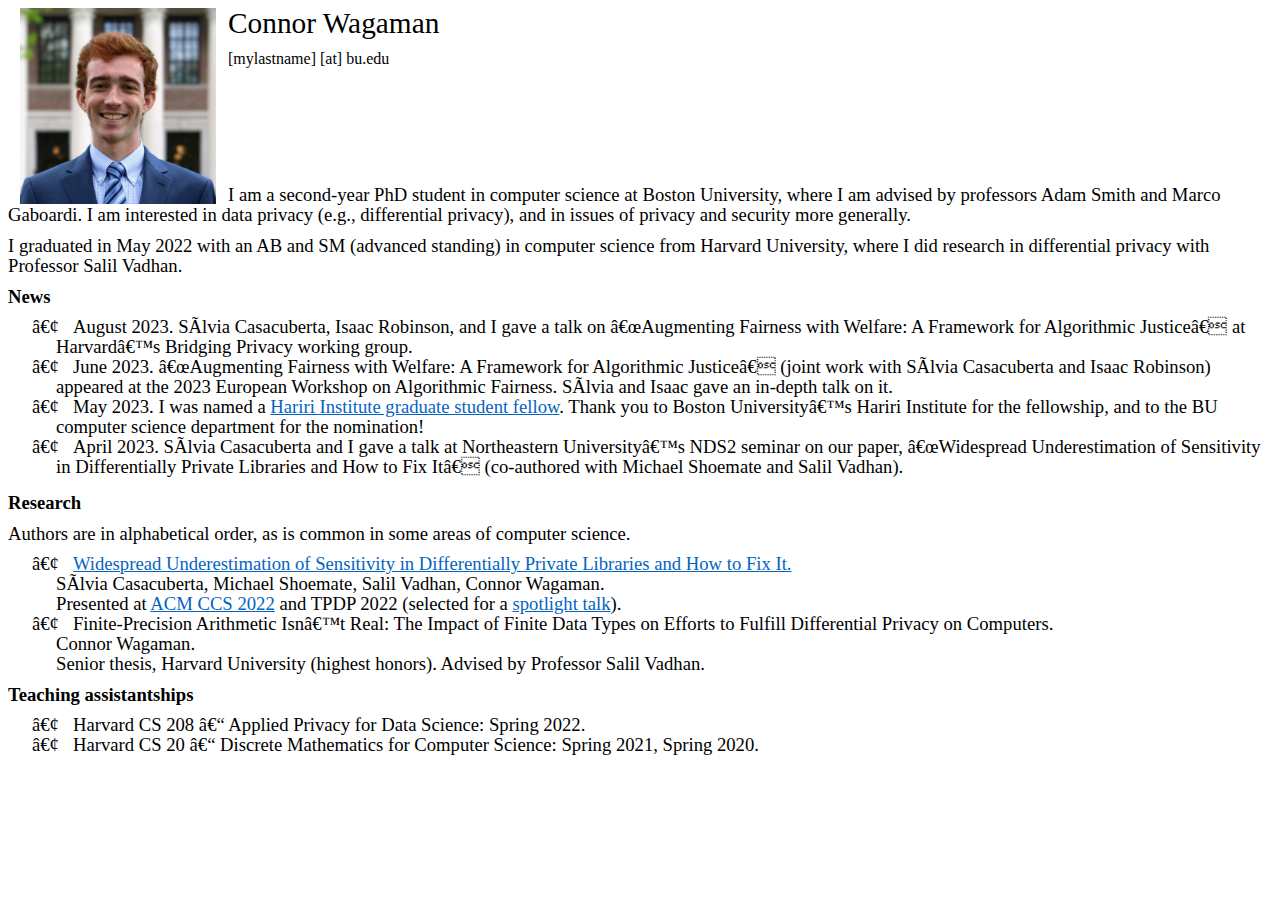
==== commit eff066a1: "year two" ====
--- a/index.htm
+++ b/index.htm
@@ -1004,7 +1004,7 @@
 </span>
 
 <p class=MsoNormal><span style='font-size:14.0pt;line-height:107%;font-family:
-"Times New Roman",serif'>I am a first-year PhD student in computer science at
+"Times New Roman",serif'>I am a second-year PhD student in computer science at
 Boston University, where I am advised by professors Adam Smith and Marco Gaboardi.
 I am interested in data privacy (e.g., differential privacy), and in issues of privacy and security more generally.<o:p></o:p></span></p>
 
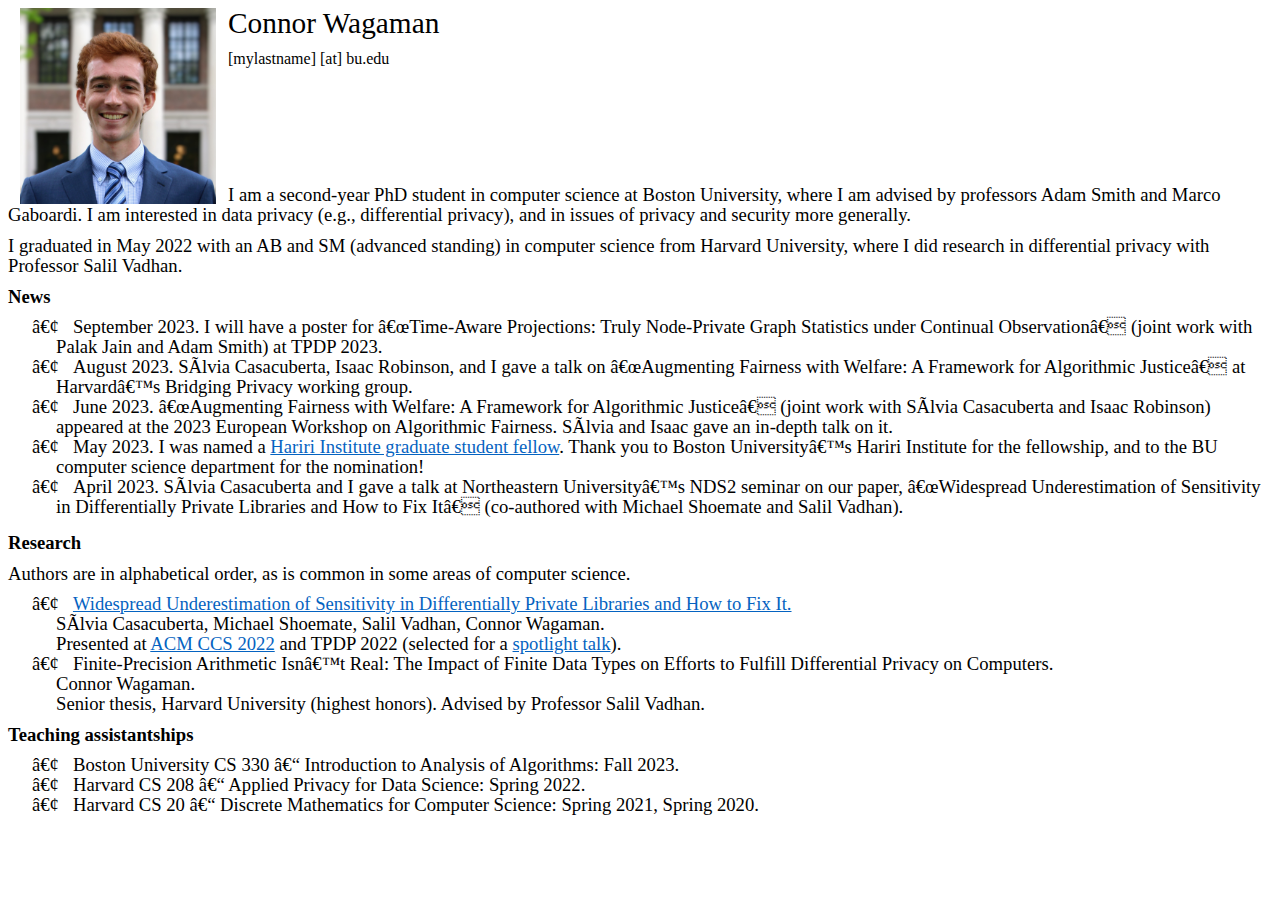
==== commit fe027fee: "tpdp and tf" ====
--- a/index.htm
+++ b/index.htm
@@ -1020,6 +1020,12 @@
 style='font-size:14.0pt;line-height:107%;font-family:Symbol;mso-fareast-font-family:
 Symbol;mso-bidi-font-family:Symbol'><span style='mso-list:Ignore'>•<span
 style='font:7.0pt "Times New Roman"'>&nbsp;&nbsp;&nbsp;&nbsp;&nbsp; </span></span></span><![endif]><span
+style='font-size:14.0pt;line-height:107%;font-family:"Times New Roman",serif'>September 2023. I will have a poster for “Time-Aware Projections: Truly Node-Private Graph Statistics under Continual Observation” (joint work with Palak Jain and Adam Smith) at TPDP 2023.<o:p></o:p></span></p>
+
+<p class=MsoListParagraphCxSpMiddle style='text-indent:-.25in;mso-list:l0 level1 lfo1'><![if !supportLists]><span
+style='font-size:14.0pt;line-height:107%;font-family:Symbol;mso-fareast-font-family:
+Symbol;mso-bidi-font-family:Symbol'><span style='mso-list:Ignore'>•<span
+style='font:7.0pt "Times New Roman"'>&nbsp;&nbsp;&nbsp;&nbsp;&nbsp; </span></span></span><![endif]><span
 style='font-size:14.0pt;line-height:107%;font-family:"Times New Roman",serif'>August 2023. Sílvia Casacuberta, Isaac Robinson, and I gave a talk on “Augmenting Fairness with Welfare: A Framework for Algorithmic Justice” at Harvard’s Bridging Privacy working group.<o:p></o:p></span></p>
 
 <p class=MsoListParagraphCxSpMiddle style='text-indent:-.25in;mso-list:l0 level1 lfo1'><![if !supportLists]><span
@@ -1092,6 +1098,13 @@
 Symbol;mso-bidi-font-family:Symbol;mso-bidi-font-weight:bold'><span
 style='mso-list:Ignore'>•<span style='font:7.0pt "Times New Roman"'>&nbsp;&nbsp;&nbsp;&nbsp;&nbsp;
 </span></span></span><![endif]><span style='font-size:14.0pt;line-height:107%;
+font-family:"Times New Roman",serif'>Boston University CS 330 – Introduction to Analysis of Algorithms: Fall 2023.<b><o:p></o:p></b></span></p>
+
+<p class=MsoListParagraphCxSpFirst style='text-indent:-.25in;mso-list:l0 level1 lfo1'><![if !supportLists]><span
+style='font-size:14.0pt;line-height:107%;font-family:Symbol;mso-fareast-font-family:
+Symbol;mso-bidi-font-family:Symbol;mso-bidi-font-weight:bold'><span
+style='mso-list:Ignore'>•<span style='font:7.0pt "Times New Roman"'>&nbsp;&nbsp;&nbsp;&nbsp;&nbsp;
+</span></span></span><![endif]><span style='font-size:14.0pt;line-height:107%;
 font-family:"Times New Roman",serif'>Harvard CS 208 – Applied Privacy for Data
 Science: Spring 2022.<b><o:p></o:p></b></span></p>
 
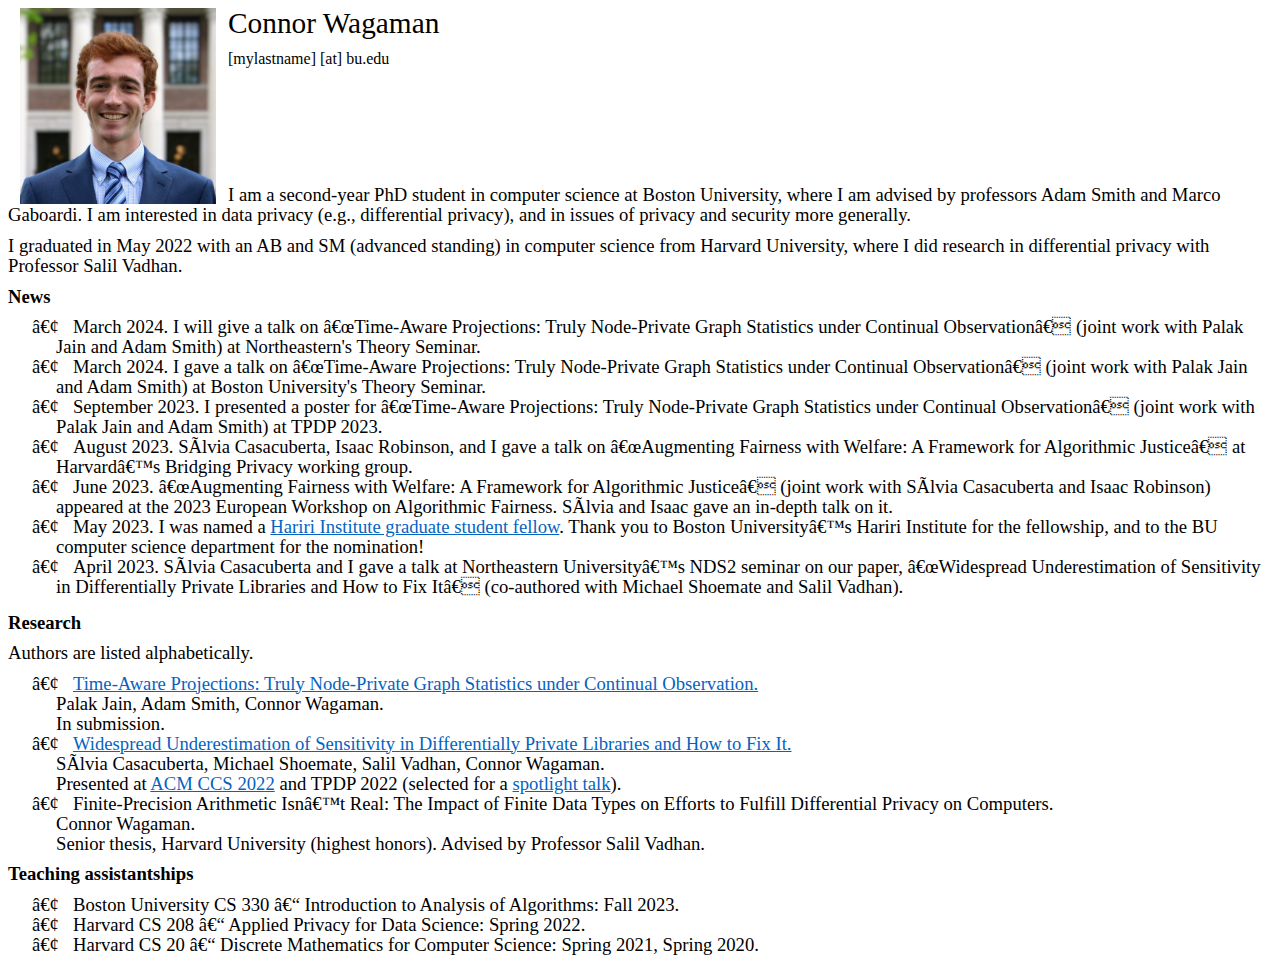
==== commit 570fa14f: "new paper" ====
--- a/index.htm
+++ b/index.htm
@@ -1020,7 +1020,19 @@
 style='font-size:14.0pt;line-height:107%;font-family:Symbol;mso-fareast-font-family:
 Symbol;mso-bidi-font-family:Symbol'><span style='mso-list:Ignore'>•<span
 style='font:7.0pt "Times New Roman"'>&nbsp;&nbsp;&nbsp;&nbsp;&nbsp; </span></span></span><![endif]><span
-style='font-size:14.0pt;line-height:107%;font-family:"Times New Roman",serif'>September 2023. I will have a poster for “Time-Aware Projections: Truly Node-Private Graph Statistics under Continual Observation” (joint work with Palak Jain and Adam Smith) at TPDP 2023.<o:p></o:p></span></p>
+style='font-size:14.0pt;line-height:107%;font-family:"Times New Roman",serif'>March 2024. I will give a talk on “Time-Aware Projections: Truly Node-Private Graph Statistics under Continual Observation” (joint work with Palak Jain and Adam Smith) at Northeastern's Theory Seminar.<o:p></o:p></span></p>
+
+<p class=MsoListParagraphCxSpMiddle style='text-indent:-.25in;mso-list:l0 level1 lfo1'><![if !supportLists]><span
+style='font-size:14.0pt;line-height:107%;font-family:Symbol;mso-fareast-font-family:
+Symbol;mso-bidi-font-family:Symbol'><span style='mso-list:Ignore'>•<span
+style='font:7.0pt "Times New Roman"'>&nbsp;&nbsp;&nbsp;&nbsp;&nbsp; </span></span></span><![endif]><span
+style='font-size:14.0pt;line-height:107%;font-family:"Times New Roman",serif'>March 2024. I gave a talk on “Time-Aware Projections: Truly Node-Private Graph Statistics under Continual Observation” (joint work with Palak Jain and Adam Smith) at Boston University's Theory Seminar.<o:p></o:p></span></p>
+
+<p class=MsoListParagraphCxSpMiddle style='text-indent:-.25in;mso-list:l0 level1 lfo1'><![if !supportLists]><span
+style='font-size:14.0pt;line-height:107%;font-family:Symbol;mso-fareast-font-family:
+Symbol;mso-bidi-font-family:Symbol'><span style='mso-list:Ignore'>•<span
+style='font:7.0pt "Times New Roman"'>&nbsp;&nbsp;&nbsp;&nbsp;&nbsp; </span></span></span><![endif]><span
+style='font-size:14.0pt;line-height:107%;font-family:"Times New Roman",serif'>September 2023. I presented a poster for “Time-Aware Projections: Truly Node-Private Graph Statistics under Continual Observation” (joint work with Palak Jain and Adam Smith) at TPDP 2023.<o:p></o:p></span></p>
 
 <p class=MsoListParagraphCxSpMiddle style='text-indent:-.25in;mso-list:l0 level1 lfo1'><![if !supportLists]><span
 style='font-size:14.0pt;line-height:107%;font-family:Symbol;mso-fareast-font-family:
@@ -1053,7 +1065,22 @@
 font-family:"Times New Roman",serif'>Research<o:p></o:p></span></b></p>
 
 <p class=MsoNormal><span style='font-size:14.0pt;line-height:107%;font-family:
-"Times New Roman",serif'>Authors are in alphabetical order, as is common in some areas of computer science.<o:p></o:p></span></p>
+"Times New Roman",serif'>Authors are listed alphabetically.<o:p></o:p></span></p>
+
+<p class=MsoListParagraphCxSpFirst style='text-indent:-.25in;mso-list:l0 level1 lfo1'><![if !supportLists]><span
+style='font-size:14.0pt;line-height:107%;font-family:Symbol;mso-fareast-font-family:
+Symbol;mso-bidi-font-family:Symbol'><span style='mso-list:Ignore'>•<span
+style='font:7.0pt "Times New Roman"'>&nbsp;&nbsp;&nbsp;&nbsp;&nbsp; </span></span></span><![endif]><span
+style='font-family:"Times New Roman",serif'><a
+href="https://doi.org/10.48550/arXiv.2403.04630"><span style='font-size:14.0pt;
+line-height:107%'>Time-Aware Projections: Truly Node-Private Graph Statistics under Continual Observation. </span></a></span><span style='font-size:
+14.0pt;line-height:107%;font-family:"Times New Roman",serif'><o:p></o:p></span></p>
+
+<p class=MsoListParagraphCxSpMiddle><span class=SpellE><span style='font-size:
+14.0pt;line-height:107%;font-family:"Times New Roman",serif'>Palak Jain, Adam Smith, Connor Wagaman.<o:p></o:p></span></p>
+
+<p class=MsoListParagraphCxSpMiddle><span style='font-size:14.0pt;line-height:
+107%;font-family:"Times New Roman",serif'>In submission.<o:p></o:p></span></p>
 
 <p class=MsoListParagraphCxSpFirst style='text-indent:-.25in;mso-list:l0 level1 lfo1'><![if !supportLists]><span
 style='font-size:14.0pt;line-height:107%;font-family:Symbol;mso-fareast-font-family:
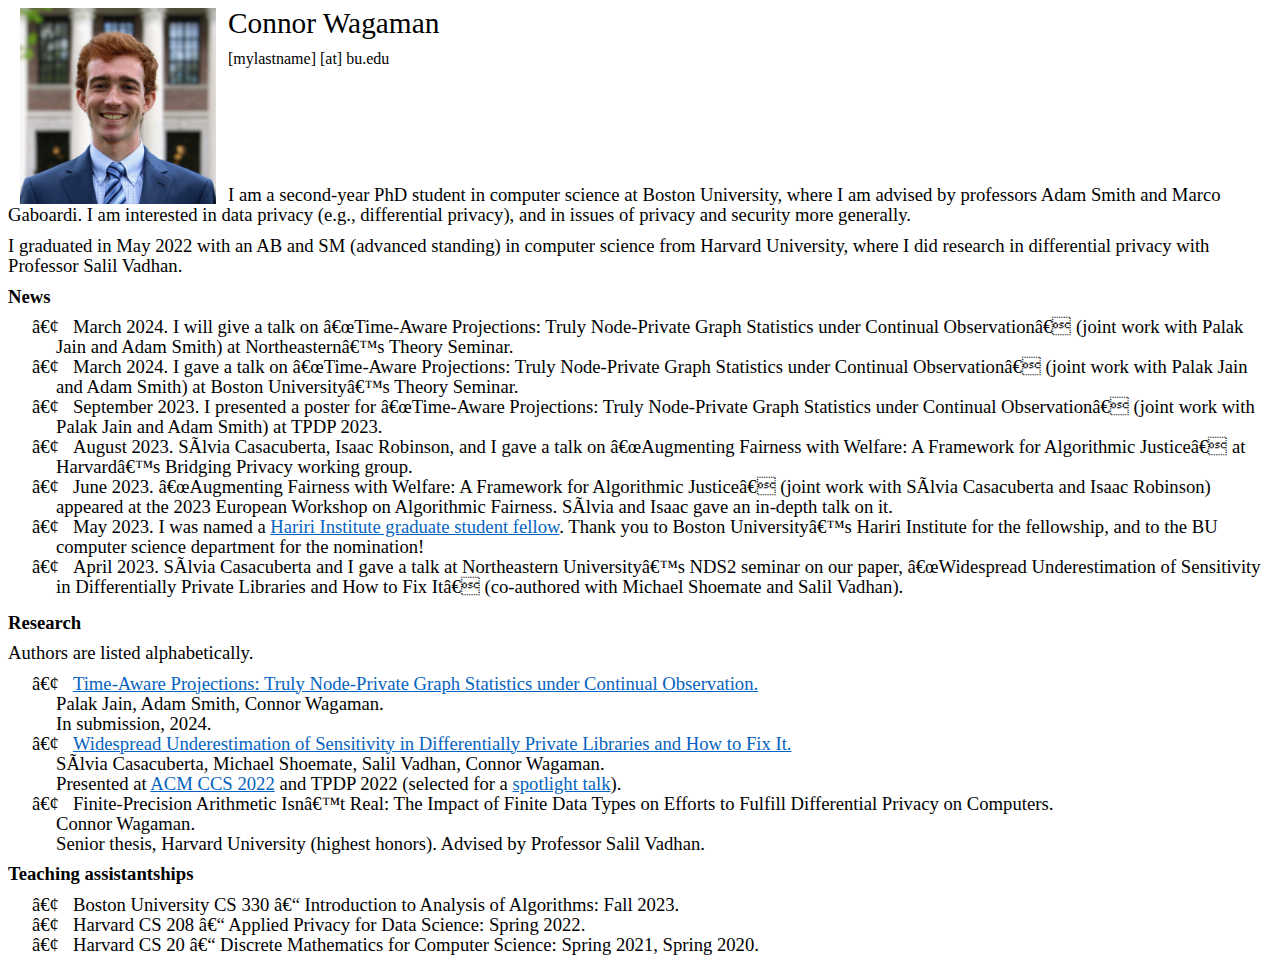
==== commit 6949969a: "typos" ====
--- a/index.htm
+++ b/index.htm
@@ -1020,13 +1020,13 @@
 style='font-size:14.0pt;line-height:107%;font-family:Symbol;mso-fareast-font-family:
 Symbol;mso-bidi-font-family:Symbol'><span style='mso-list:Ignore'>•<span
 style='font:7.0pt "Times New Roman"'>&nbsp;&nbsp;&nbsp;&nbsp;&nbsp; </span></span></span><![endif]><span
-style='font-size:14.0pt;line-height:107%;font-family:"Times New Roman",serif'>March 2024. I will give a talk on “Time-Aware Projections: Truly Node-Private Graph Statistics under Continual Observation” (joint work with Palak Jain and Adam Smith) at Northeastern's Theory Seminar.<o:p></o:p></span></p>
+style='font-size:14.0pt;line-height:107%;font-family:"Times New Roman",serif'>March 2024. I will give a talk on “Time-Aware Projections: Truly Node-Private Graph Statistics under Continual Observation” (joint work with Palak Jain and Adam Smith) at Northeastern’s Theory Seminar.<o:p></o:p></span></p>
 
 <p class=MsoListParagraphCxSpMiddle style='text-indent:-.25in;mso-list:l0 level1 lfo1'><![if !supportLists]><span
 style='font-size:14.0pt;line-height:107%;font-family:Symbol;mso-fareast-font-family:
 Symbol;mso-bidi-font-family:Symbol'><span style='mso-list:Ignore'>•<span
 style='font:7.0pt "Times New Roman"'>&nbsp;&nbsp;&nbsp;&nbsp;&nbsp; </span></span></span><![endif]><span
-style='font-size:14.0pt;line-height:107%;font-family:"Times New Roman",serif'>March 2024. I gave a talk on “Time-Aware Projections: Truly Node-Private Graph Statistics under Continual Observation” (joint work with Palak Jain and Adam Smith) at Boston University's Theory Seminar.<o:p></o:p></span></p>
+style='font-size:14.0pt;line-height:107%;font-family:"Times New Roman",serif'>March 2024. I gave a talk on “Time-Aware Projections: Truly Node-Private Graph Statistics under Continual Observation” (joint work with Palak Jain and Adam Smith) at Boston University’s Theory Seminar.<o:p></o:p></span></p>
 
 <p class=MsoListParagraphCxSpMiddle style='text-indent:-.25in;mso-list:l0 level1 lfo1'><![if !supportLists]><span
 style='font-size:14.0pt;line-height:107%;font-family:Symbol;mso-fareast-font-family:
@@ -1080,7 +1080,7 @@
 14.0pt;line-height:107%;font-family:"Times New Roman",serif'>Palak Jain, Adam Smith, Connor Wagaman.<o:p></o:p></span></p>
 
 <p class=MsoListParagraphCxSpMiddle><span style='font-size:14.0pt;line-height:
-107%;font-family:"Times New Roman",serif'>In submission.<o:p></o:p></span></p>
+107%;font-family:"Times New Roman",serif'>In submission, 2024.<o:p></o:p></span></p>
 
 <p class=MsoListParagraphCxSpFirst style='text-indent:-.25in;mso-list:l0 level1 lfo1'><![if !supportLists]><span
 style='font-size:14.0pt;line-height:107%;font-family:Symbol;mso-fareast-font-family:
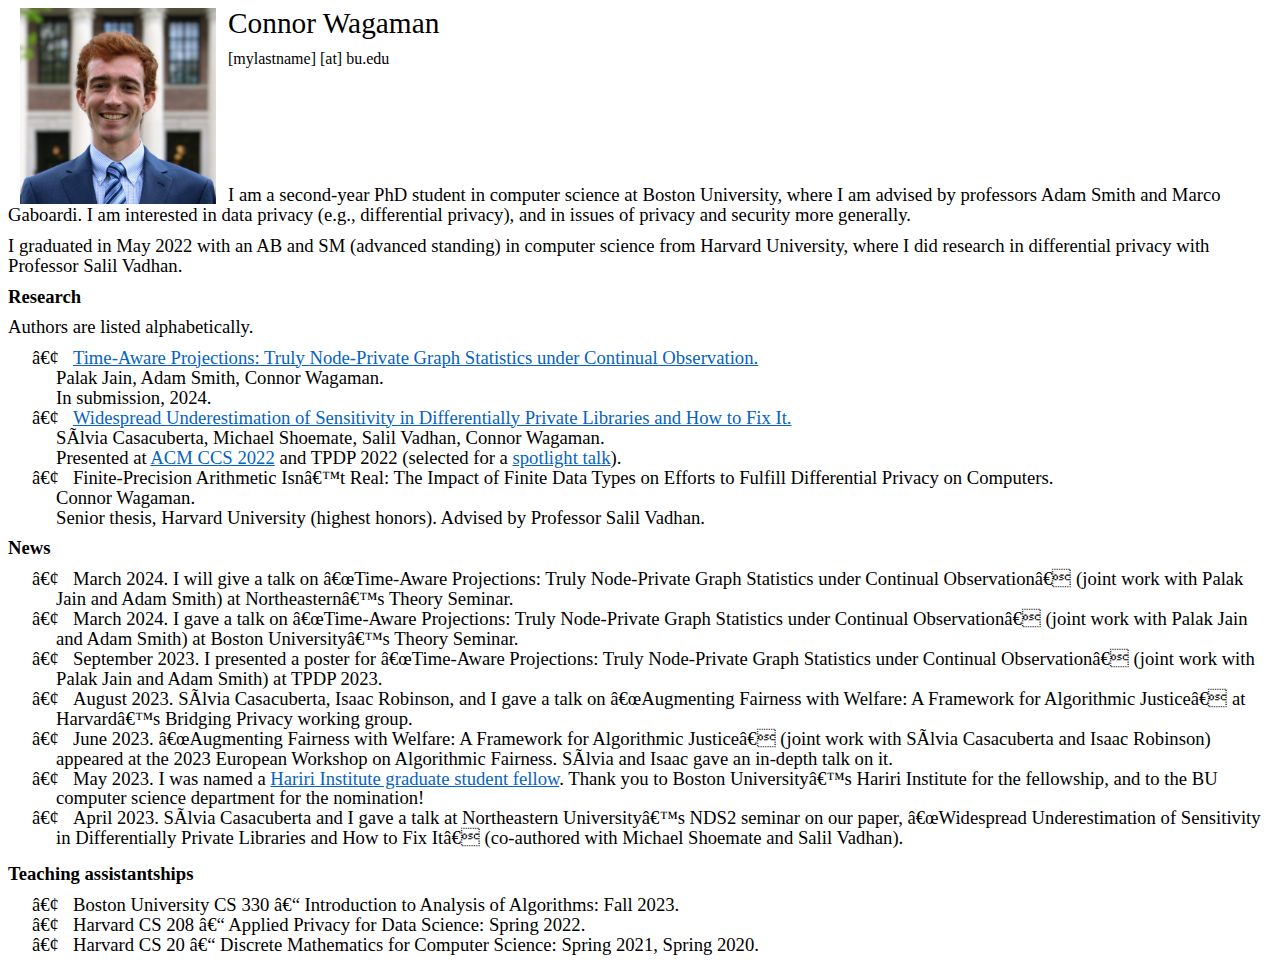
==== commit 058037ff: "rearrange content" ====
--- a/index.htm
+++ b/index.htm
@@ -1014,54 +1014,6 @@
 differential privacy with Professor Salil <span class=SpellE>Vadhan</span>.<o:p></o:p></span></p>
 
 <p class=MsoNormal><b><span style='font-size:14.0pt;line-height:107%;
-font-family:"Times New Roman",serif'>News<o:p></o:p></span></b></p>
-
-<p class=MsoListParagraphCxSpMiddle style='text-indent:-.25in;mso-list:l0 level1 lfo1'><![if !supportLists]><span
-style='font-size:14.0pt;line-height:107%;font-family:Symbol;mso-fareast-font-family:
-Symbol;mso-bidi-font-family:Symbol'><span style='mso-list:Ignore'>•<span
-style='font:7.0pt "Times New Roman"'>&nbsp;&nbsp;&nbsp;&nbsp;&nbsp; </span></span></span><![endif]><span
-style='font-size:14.0pt;line-height:107%;font-family:"Times New Roman",serif'>March 2024. I will give a talk on “Time-Aware Projections: Truly Node-Private Graph Statistics under Continual Observation” (joint work with Palak Jain and Adam Smith) at Northeastern’s Theory Seminar.<o:p></o:p></span></p>
-
-<p class=MsoListParagraphCxSpMiddle style='text-indent:-.25in;mso-list:l0 level1 lfo1'><![if !supportLists]><span
-style='font-size:14.0pt;line-height:107%;font-family:Symbol;mso-fareast-font-family:
-Symbol;mso-bidi-font-family:Symbol'><span style='mso-list:Ignore'>•<span
-style='font:7.0pt "Times New Roman"'>&nbsp;&nbsp;&nbsp;&nbsp;&nbsp; </span></span></span><![endif]><span
-style='font-size:14.0pt;line-height:107%;font-family:"Times New Roman",serif'>March 2024. I gave a talk on “Time-Aware Projections: Truly Node-Private Graph Statistics under Continual Observation” (joint work with Palak Jain and Adam Smith) at Boston University’s Theory Seminar.<o:p></o:p></span></p>
-
-<p class=MsoListParagraphCxSpMiddle style='text-indent:-.25in;mso-list:l0 level1 lfo1'><![if !supportLists]><span
-style='font-size:14.0pt;line-height:107%;font-family:Symbol;mso-fareast-font-family:
-Symbol;mso-bidi-font-family:Symbol'><span style='mso-list:Ignore'>•<span
-style='font:7.0pt "Times New Roman"'>&nbsp;&nbsp;&nbsp;&nbsp;&nbsp; </span></span></span><![endif]><span
-style='font-size:14.0pt;line-height:107%;font-family:"Times New Roman",serif'>September 2023. I presented a poster for “Time-Aware Projections: Truly Node-Private Graph Statistics under Continual Observation” (joint work with Palak Jain and Adam Smith) at TPDP 2023.<o:p></o:p></span></p>
-
-<p class=MsoListParagraphCxSpMiddle style='text-indent:-.25in;mso-list:l0 level1 lfo1'><![if !supportLists]><span
-style='font-size:14.0pt;line-height:107%;font-family:Symbol;mso-fareast-font-family:
-Symbol;mso-bidi-font-family:Symbol'><span style='mso-list:Ignore'>•<span
-style='font:7.0pt "Times New Roman"'>&nbsp;&nbsp;&nbsp;&nbsp;&nbsp; </span></span></span><![endif]><span
-style='font-size:14.0pt;line-height:107%;font-family:"Times New Roman",serif'>August 2023. Sílvia Casacuberta, Isaac Robinson, and I gave a talk on “Augmenting Fairness with Welfare: A Framework for Algorithmic Justice” at Harvard’s Bridging Privacy working group.<o:p></o:p></span></p>
-
-<p class=MsoListParagraphCxSpMiddle style='text-indent:-.25in;mso-list:l0 level1 lfo1'><![if !supportLists]><span
-style='font-size:14.0pt;line-height:107%;font-family:Symbol;mso-fareast-font-family:
-Symbol;mso-bidi-font-family:Symbol'><span style='mso-list:Ignore'>•<span
-style='font:7.0pt "Times New Roman"'>&nbsp;&nbsp;&nbsp;&nbsp;&nbsp; </span></span></span><![endif]><span
-style='font-size:14.0pt;line-height:107%;font-family:"Times New Roman",serif'>June 2023. “Augmenting Fairness with Welfare: A Framework for Algorithmic Justice” (joint work with Sílvia Casacuberta and Isaac Robinson) appeared at the 2023 European Workshop on Algorithmic Fairness. Sílvia and Isaac gave an in-depth talk on it.<o:p></o:p></span></p>
-
-<p class=MsoListParagraphCxSpMiddle style='text-indent:-.25in;mso-list:l0 level1 lfo1'><![if !supportLists]><span
-style='font-size:14.0pt;line-height:107%;font-family:Symbol;mso-fareast-font-family:
-Symbol;mso-bidi-font-family:Symbol'><span style='mso-list:Ignore'>•<span
-style='font:7.0pt "Times New Roman"'>&nbsp;&nbsp;&nbsp;&nbsp;&nbsp; </span></span></span><![endif]><span
-style='font-size:14.0pt;line-height:107%;font-family:"Times New Roman",serif'>May 2023. I was named a <a href="https://www.bu.edu/hic/how-to-get-involved/resources-for-students/gsf-program/">Hariri Institute graduate student fellow</a>. Thank you to Boston University’s Hariri Institute for the fellowship, and to the BU computer science department for the nomination!<o:p></o:p></span></p>
-
-<p class=MsoListParagraphCxSpMiddle style='text-indent:-.25in;mso-list:l0 level1 lfo1'><![if !supportLists]><span
-style='font-size:14.0pt;line-height:107%;font-family:Symbol;mso-fareast-font-family:
-Symbol;mso-bidi-font-family:Symbol'><span style='mso-list:Ignore'>•<span
-style='font:7.0pt "Times New Roman"'>&nbsp;&nbsp;&nbsp;&nbsp;&nbsp; </span></span></span><![endif]><span
-style='font-size:14.0pt;line-height:107%;font-family:"Times New Roman",serif'>April 2023. Sílvia Casacuberta and I gave a talk at Northeastern University’s NDS2 seminar on our paper, “Widespread Underestimation of Sensitivity in Differentially
-Private Libraries and How to Fix It” (co-authored with Michael Shoemate and Salil Vadhan).<o:p></o:p></span></p>
-
-<p></p>
-
-<p class=MsoNormal><b><span style='font-size:14.0pt;line-height:107%;
 font-family:"Times New Roman",serif'>Research<o:p></o:p></span></b></p>
 
 <p class=MsoNormal><span style='font-size:14.0pt;line-height:107%;font-family:
@@ -1118,6 +1070,54 @@
 (highest honors). Advised by Professor Salil Vadhan.<o:p></o:p></span></p>
 
 <p class=MsoNormal><b><span style='font-size:14.0pt;line-height:107%;
+font-family:"Times New Roman",serif'>News<o:p></o:p></span></b></p>
+
+<p class=MsoListParagraphCxSpMiddle style='text-indent:-.25in;mso-list:l0 level1 lfo1'><![if !supportLists]><span
+style='font-size:14.0pt;line-height:107%;font-family:Symbol;mso-fareast-font-family:
+Symbol;mso-bidi-font-family:Symbol'><span style='mso-list:Ignore'>•<span
+style='font:7.0pt "Times New Roman"'>&nbsp;&nbsp;&nbsp;&nbsp;&nbsp; </span></span></span><![endif]><span
+style='font-size:14.0pt;line-height:107%;font-family:"Times New Roman",serif'>March 2024. I will give a talk on “Time-Aware Projections: Truly Node-Private Graph Statistics under Continual Observation” (joint work with Palak Jain and Adam Smith) at Northeastern’s Theory Seminar.<o:p></o:p></span></p>
+
+<p class=MsoListParagraphCxSpMiddle style='text-indent:-.25in;mso-list:l0 level1 lfo1'><![if !supportLists]><span
+style='font-size:14.0pt;line-height:107%;font-family:Symbol;mso-fareast-font-family:
+Symbol;mso-bidi-font-family:Symbol'><span style='mso-list:Ignore'>•<span
+style='font:7.0pt "Times New Roman"'>&nbsp;&nbsp;&nbsp;&nbsp;&nbsp; </span></span></span><![endif]><span
+style='font-size:14.0pt;line-height:107%;font-family:"Times New Roman",serif'>March 2024. I gave a talk on “Time-Aware Projections: Truly Node-Private Graph Statistics under Continual Observation” (joint work with Palak Jain and Adam Smith) at Boston University’s Theory Seminar.<o:p></o:p></span></p>
+
+<p class=MsoListParagraphCxSpMiddle style='text-indent:-.25in;mso-list:l0 level1 lfo1'><![if !supportLists]><span
+style='font-size:14.0pt;line-height:107%;font-family:Symbol;mso-fareast-font-family:
+Symbol;mso-bidi-font-family:Symbol'><span style='mso-list:Ignore'>•<span
+style='font:7.0pt "Times New Roman"'>&nbsp;&nbsp;&nbsp;&nbsp;&nbsp; </span></span></span><![endif]><span
+style='font-size:14.0pt;line-height:107%;font-family:"Times New Roman",serif'>September 2023. I presented a poster for “Time-Aware Projections: Truly Node-Private Graph Statistics under Continual Observation” (joint work with Palak Jain and Adam Smith) at TPDP 2023.<o:p></o:p></span></p>
+
+<p class=MsoListParagraphCxSpMiddle style='text-indent:-.25in;mso-list:l0 level1 lfo1'><![if !supportLists]><span
+style='font-size:14.0pt;line-height:107%;font-family:Symbol;mso-fareast-font-family:
+Symbol;mso-bidi-font-family:Symbol'><span style='mso-list:Ignore'>•<span
+style='font:7.0pt "Times New Roman"'>&nbsp;&nbsp;&nbsp;&nbsp;&nbsp; </span></span></span><![endif]><span
+style='font-size:14.0pt;line-height:107%;font-family:"Times New Roman",serif'>August 2023. Sílvia Casacuberta, Isaac Robinson, and I gave a talk on “Augmenting Fairness with Welfare: A Framework for Algorithmic Justice” at Harvard’s Bridging Privacy working group.<o:p></o:p></span></p>
+
+<p class=MsoListParagraphCxSpMiddle style='text-indent:-.25in;mso-list:l0 level1 lfo1'><![if !supportLists]><span
+style='font-size:14.0pt;line-height:107%;font-family:Symbol;mso-fareast-font-family:
+Symbol;mso-bidi-font-family:Symbol'><span style='mso-list:Ignore'>•<span
+style='font:7.0pt "Times New Roman"'>&nbsp;&nbsp;&nbsp;&nbsp;&nbsp; </span></span></span><![endif]><span
+style='font-size:14.0pt;line-height:107%;font-family:"Times New Roman",serif'>June 2023. “Augmenting Fairness with Welfare: A Framework for Algorithmic Justice” (joint work with Sílvia Casacuberta and Isaac Robinson) appeared at the 2023 European Workshop on Algorithmic Fairness. Sílvia and Isaac gave an in-depth talk on it.<o:p></o:p></span></p>
+
+<p class=MsoListParagraphCxSpMiddle style='text-indent:-.25in;mso-list:l0 level1 lfo1'><![if !supportLists]><span
+style='font-size:14.0pt;line-height:107%;font-family:Symbol;mso-fareast-font-family:
+Symbol;mso-bidi-font-family:Symbol'><span style='mso-list:Ignore'>•<span
+style='font:7.0pt "Times New Roman"'>&nbsp;&nbsp;&nbsp;&nbsp;&nbsp; </span></span></span><![endif]><span
+style='font-size:14.0pt;line-height:107%;font-family:"Times New Roman",serif'>May 2023. I was named a <a href="https://www.bu.edu/hic/how-to-get-involved/resources-for-students/gsf-program/">Hariri Institute graduate student fellow</a>. Thank you to Boston University’s Hariri Institute for the fellowship, and to the BU computer science department for the nomination!<o:p></o:p></span></p>
+
+<p class=MsoListParagraphCxSpMiddle style='text-indent:-.25in;mso-list:l0 level1 lfo1'><![if !supportLists]><span
+style='font-size:14.0pt;line-height:107%;font-family:Symbol;mso-fareast-font-family:
+Symbol;mso-bidi-font-family:Symbol'><span style='mso-list:Ignore'>•<span
+style='font:7.0pt "Times New Roman"'>&nbsp;&nbsp;&nbsp;&nbsp;&nbsp; </span></span></span><![endif]><span
+style='font-size:14.0pt;line-height:107%;font-family:"Times New Roman",serif'>April 2023. Sílvia Casacuberta and I gave a talk at Northeastern University’s NDS2 seminar on our paper, “Widespread Underestimation of Sensitivity in Differentially
+Private Libraries and How to Fix It” (co-authored with Michael Shoemate and Salil Vadhan).<o:p></o:p></span></p>
+
+<p></p>
+
+<p class=MsoNormal><b><span style='font-size:14.0pt;line-height:107%;
 font-family:"Times New Roman",serif'>Teaching assistantships<o:p></o:p></span></b></p>
 
 <p class=MsoListParagraphCxSpFirst style='text-indent:-.25in;mso-list:l0 level1 lfo1'><![if !supportLists]><span
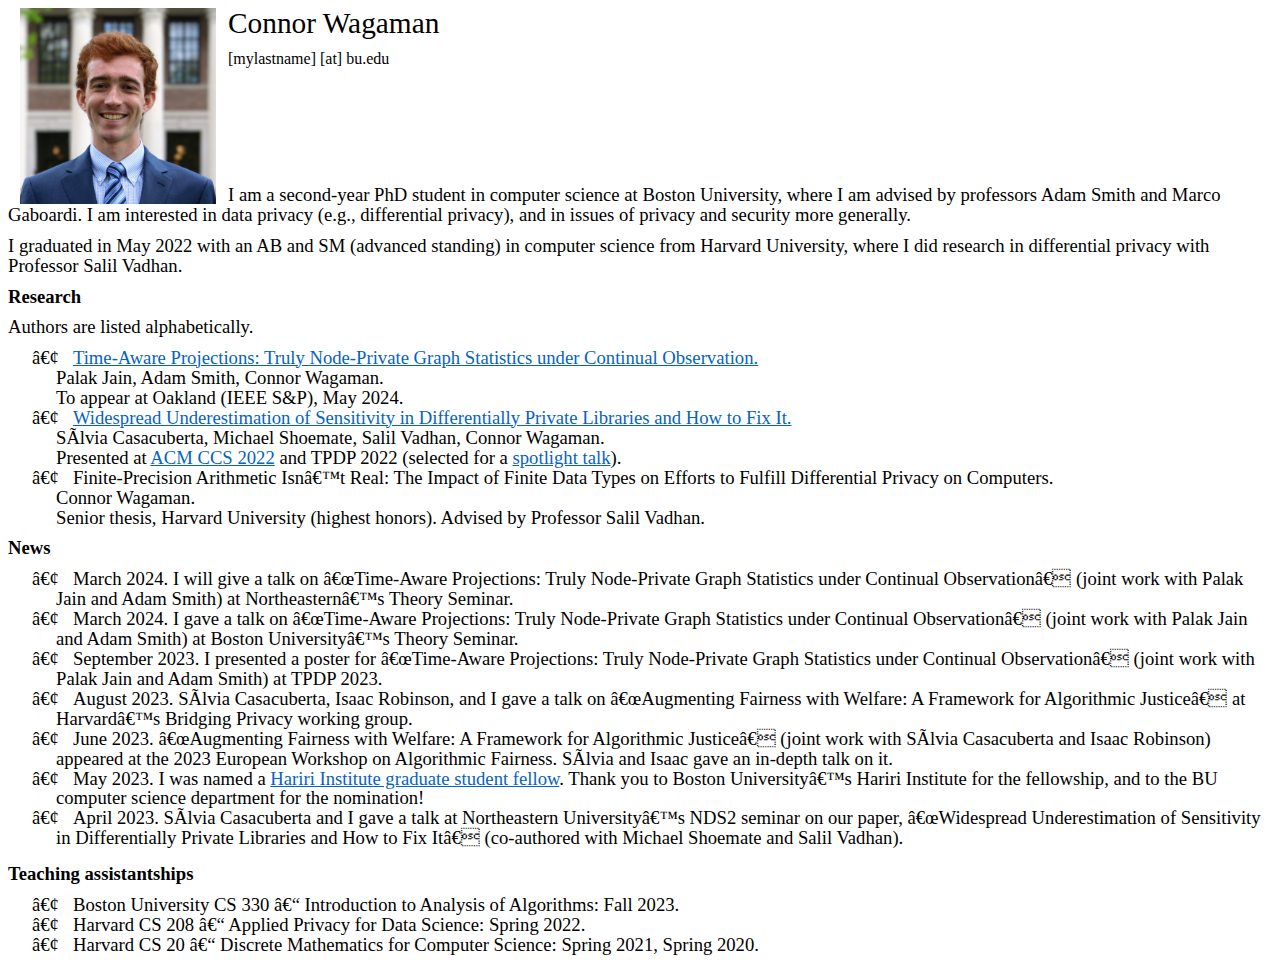
==== commit 8b35982a: "cisco" ====
--- a/index.htm
+++ b/index.htm
@@ -1032,7 +1032,7 @@
 14.0pt;line-height:107%;font-family:"Times New Roman",serif'>Palak Jain, Adam Smith, Connor Wagaman.<o:p></o:p></span></p>
 
 <p class=MsoListParagraphCxSpMiddle><span style='font-size:14.0pt;line-height:
-107%;font-family:"Times New Roman",serif'>In submission, 2024.<o:p></o:p></span></p>
+107%;font-family:"Times New Roman",serif'>To appear at Oakland (IEEE S&P), May 2024.<o:p></o:p></span></p>
 
 <p class=MsoListParagraphCxSpFirst style='text-indent:-.25in;mso-list:l0 level1 lfo1'><![if !supportLists]><span
 style='font-size:14.0pt;line-height:107%;font-family:Symbol;mso-fareast-font-family:
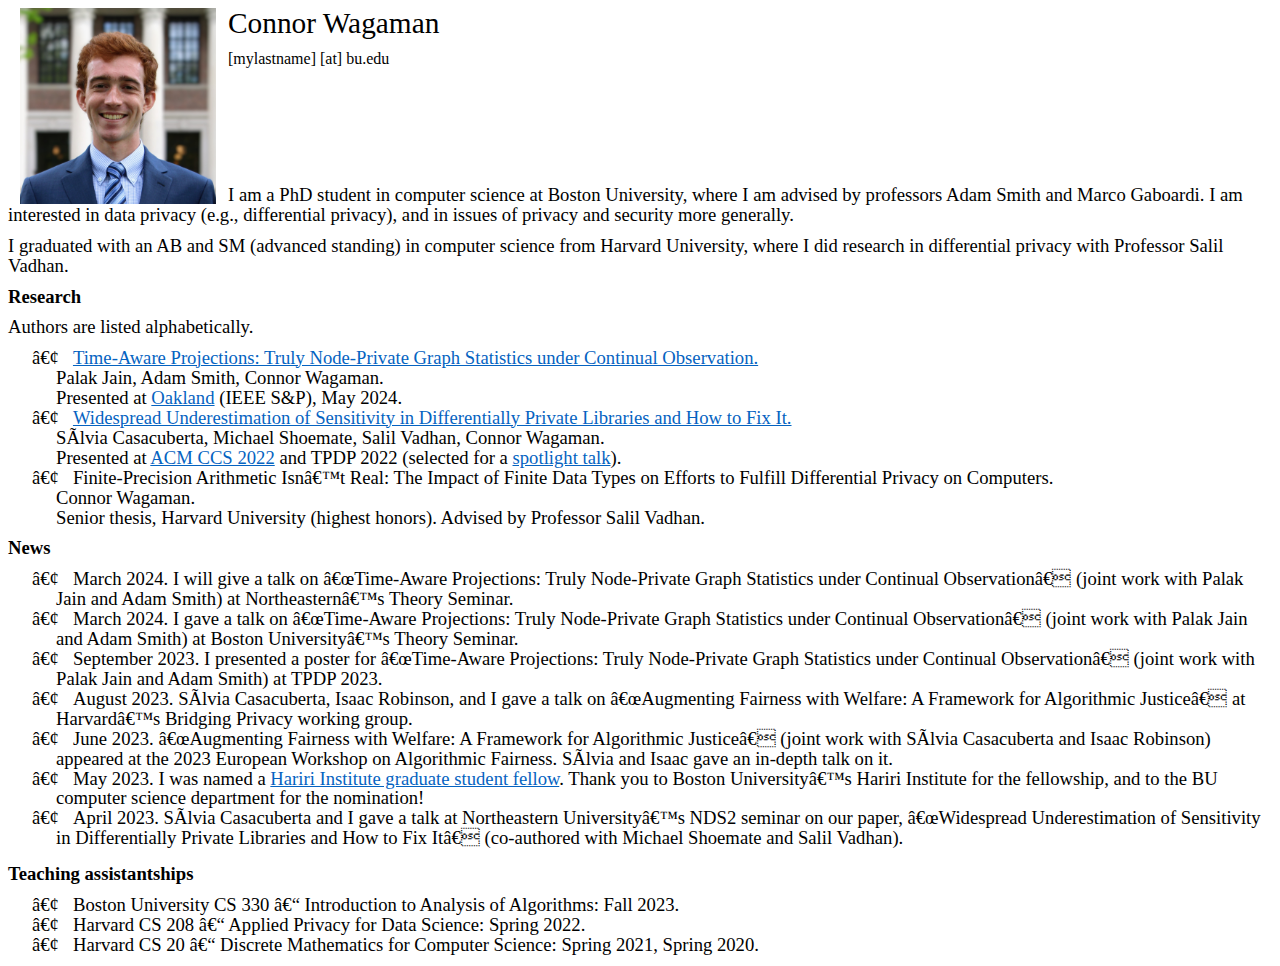
==== commit 6d229892: "oakland now past tense" ====
--- a/index.htm
+++ b/index.htm
@@ -1004,12 +1004,12 @@
 </span>
 
 <p class=MsoNormal><span style='font-size:14.0pt;line-height:107%;font-family:
-"Times New Roman",serif'>I am a second-year PhD student in computer science at
+"Times New Roman",serif'>I am a PhD student in computer science at
 Boston University, where I am advised by professors Adam Smith and Marco Gaboardi.
 I am interested in data privacy (e.g., differential privacy), and in issues of privacy and security more generally.<o:p></o:p></span></p>
 
 <p class=MsoNormal><span style='font-size:14.0pt;line-height:107%;font-family:
-"Times New Roman",serif'>I graduated in May 2022 with an AB and SM (advanced
+"Times New Roman",serif'>I graduated with an AB and SM (advanced
 standing) in computer science from Harvard University, where I did research in
 differential privacy with Professor Salil <span class=SpellE>Vadhan</span>.<o:p></o:p></span></p>
 
@@ -1032,7 +1032,7 @@
 14.0pt;line-height:107%;font-family:"Times New Roman",serif'>Palak Jain, Adam Smith, Connor Wagaman.<o:p></o:p></span></p>
 
 <p class=MsoListParagraphCxSpMiddle><span style='font-size:14.0pt;line-height:
-107%;font-family:"Times New Roman",serif'>To appear at Oakland (IEEE S&P), May 2024.<o:p></o:p></span></p>
+107%;font-family:"Times New Roman",serif'>Presented at <a href="https://doi.ieeecomputersociety.org/10.1109/SP54263.2024.00196">Oakland</a> (IEEE S&P), May 2024.<o:p></o:p></span></p>
 
 <p class=MsoListParagraphCxSpFirst style='text-indent:-.25in;mso-list:l0 level1 lfo1'><![if !supportLists]><span
 style='font-size:14.0pt;line-height:107%;font-family:Symbol;mso-fareast-font-family:
